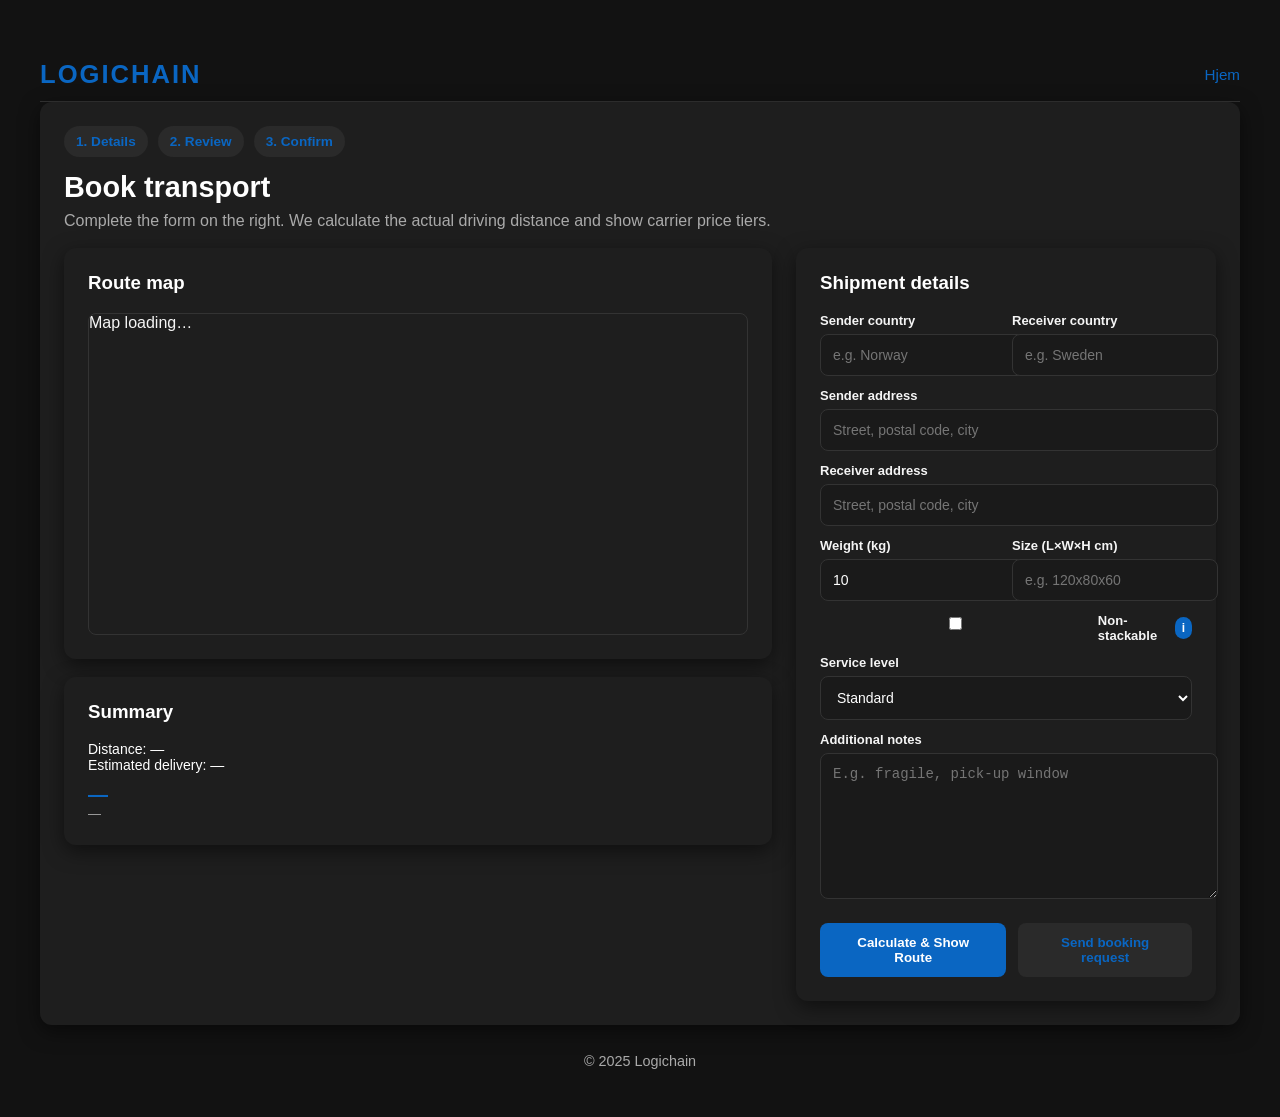
==== booking.html @ 04a6a674 "Update and rename kontakt.html to booking.html" ====
<!DOCTYPE html>
<html lang="no">
<head>
<meta charset="utf-8" />
<meta name="viewport" content="width=device-width,initial-scale=1" />
<title>Booking – Logichain</title>
<link rel="stylesheet" href="https://api.mapbox.com/mapbox-gl-js/v2.14.1/mapbox-gl.css" />
<style>
/* ---------- DARK THEME VARIABLES ---------- */
:root {
    --bg: #121212;
    --card: #1e1e1e;
    --primary: #0a66c2;
    --text: #f5f5f5;
    --muted: #aaa;
    --accent: #0a66c2;
    --shadow: rgba(0,0,0,0.5);
}

body {
    font-family: 'Inter', Arial, Helvetica, sans-serif;
    margin:0;
    background:var(--bg);
    color: var(--text);
    transition: background 0.3s, color 0.3s;
}
a { color: var(--primary); text-decoration:none; }
a:hover { text-decoration:underline; }

.container{max-width:1200px;margin:28px auto;padding:20px}
header{ display:flex; align-items:center; justify-content:space-between; padding:12px 0; border-bottom:1px solid #333; }
.logo{font-weight:700;letter-spacing:2px;color:var(--primary);font-size:1.6em}
nav a{margin-left:18px;font-weight:500;font-size:0.95em}
.grid{display:grid;grid-template-columns:1fr 420px;gap:24px;margin-top:18px}
.card{ background:var(--card); padding:24px; border-radius:12px; box-shadow:0 6px 20px var(--shadow); transition: transform 0.2s; }
.card:hover{transform: translateY(-2px);}
h1{margin:0 0 8px;font-weight:700;font-size:1.8em;color:#fff}
h3{margin-top:0;color:#fff}
p.lead{margin:0 0 18px;color:var(--muted)}
label{font-size:13px;font-weight:600;margin-bottom:6px;display:block}
input,select,textarea{ width:100%; padding:12px; border-radius:8px; border:1px solid #333; background:#1a1a1a; color:#fff; font-size:14px; margin-bottom:12px; transition:border 0.2s, background 0.2s; }
input:focus, select:focus, textarea:focus{border-color:var(--primary); outline:none;}
textarea{min-height:120px}
.two-col{display:grid;grid-template-columns:1fr 1fr;gap:12px}
.actions{display:flex;gap:12px}
button{ background:var(--primary); color:#fff; padding:12px 20px; border-radius:8px; border:none; cursor:pointer; font-weight:600; transition: background 0.2s, transform 0.2s; }
button:hover{background:#084c8d; transform: translateY(-1px);}
button.secondary{background:#2a2a2a;color:var(--primary);}
button.secondary:hover{background:#333;}
.map{ height:320px; border-radius:8px; overflow:hidden; border:1px solid #333; }
.summary{font-size:14px;color:#fff}
.price{font-size:20px;font-weight:700;margin-top:10px;color:var(--primary)}
.muted{color:var(--muted);font-size:13px}
.stepper{display:flex;gap:10px;margin-bottom:14px}
.step{ padding:8px 12px; border-radius:999px; background:#2a2a2a; color:var(--primary); font-weight:600; font-size:0.85em; }
footer{ text-align:center; margin-top:28px; color:var(--muted); font-size:0.9em; }
@media(max-width:980px){.grid{grid-template-columns:1fr;}.map{height:220px}}
</style>
</head>
<body>
<div class="container">
<header>
    <div class="logo">LOGICHAIN</div>
    <nav><a href="index.html">Hjem</a></nav>
</header>

<main>
<div class="card">
    <div class="stepper">
        <div class="step">1. Details</div>
        <div class="step">2. Review</div>
        <div class="step">3. Confirm</div>
    </div>

    <h1>Book transport</h1>
    <p class="lead">Complete the form on the right. We calculate the actual driving distance and show carrier price tiers.</p>

    <div class="grid">
        <!-- LEFT: Map + Summary -->
        <div>
            <div class="card" style="margin-bottom:18px">
                <h3>Route map</h3>
                <div id="map" class="map">Map loading…</div>
            </div>

            <div class="card">
                <h3>Summary</h3>
                <div class="summary">
                    <div>Distance: <span id="distanceText">—</span></div>
                    <div>Estimated delivery: <span id="etaText">—</span></div>
                    <div class="price" id="bestPrice">—</div>
                    <div class="muted" id="priceBreakdown">—</div>
                </div>
            </div>
        </div>

        <!-- RIGHT: Booking form -->
        <aside>
            <form id="bookingForm" class="card">
                <h3>Shipment details</h3>
                <div class="two-col">
                    <div>
                        <label for="sender_country">Sender country</label>
                        <input id="sender_country" name="sender_country" placeholder="e.g. Norway" required>
                    </div>
                    <div>
                        <label for="receiver_country">Receiver country</label>
                        <input id="receiver_country" name="receiver_country" placeholder="e.g. Sweden" required>
                    </div>
                </div>
                <label for="sender_address">Sender address</label>
                <input id="sender_address" name="sender_address" placeholder="Street, postal code, city" required>
                <label for="receiver_address">Receiver address</label>
                <input id="receiver_address" name="receiver_address" placeholder="Street, postal code, city" required>
                <div class="two-col">
                    <div>
                        <label for="weight">Weight (kg)</label>
                        <input id="weight" name="weight" type="number" step="0.01" value="10" required>
                    </div>
                    <div>
                        <label for="size">Size (L×W×H cm)</label>
                        <input id="size" name="size" placeholder="e.g. 120x80x60" required>
                    </div>
                </div>
                <label style="display:flex;align-items:center;gap:8px;margin-bottom:12px">
                    <input type="checkbox" id="non_stackable" name="non_stackable">
                    <span>Non-stackable</span>
                    <span style="margin-left:6px;background:#0a66c2;color:#fff;padding:4px 7px;border-radius:999px;font-size:12px;" title="Non-stackable betyr at godset ikke kan stables – ofte på grunn av form eller skjørhet">i</span>
                </label>
                <label for="service">Service level</label>
                <select id="service" name="service">
                    <option value="standard">Standard</option>
                    <option value="economy">Economy (cheaper)</option>
                    <option value="express">Express (faster)</option>
                </select>
                <label for="notes">Additional notes</label>
                <textarea id="notes" name="notes" placeholder="E.g. fragile, pick-up window"></textarea>
                <div style="display:flex;gap:12px;margin-top:8px">
                    <button id="estimateBtn" type="button">Calculate & Show Route</button>
                    <button id="sendBtn" type="submit" class="secondary">Send booking request</button>
                </div>
                <input type="hidden" name="distance_km" id="distance_km">
                <input type="hidden" name="estimated_price" id="estimated_price">
            </form>
        </aside>
    </div>
</div>
</main>

<footer>© 2025 Logichain</footer>
</div>

<script src="https://api.mapbox.com/mapbox-gl-js/v2.14.1/mapbox-gl.js"></script>
<script>
const MAPBOX_TOKEN = 'DIN_MAPBOX_ACCESS_TOKEN_HERE';
mapboxgl.accessToken = MAPBOX_TOKEN;

// Opprett kart med Norge som midtpunkt
const map = new mapboxgl.Map({
    container: 'map',
    style: 'mapbox://styles/mapbox/dark-v11',
    center: [10.7522, 59.9139], // Oslo, Norge
    zoom: 5
});

// Legg til en eksempelmarkør i Oslo
new mapboxgl.Marker()
    .setLngLat([10.7522, 59.9139])
    .setPopup(new mapboxgl.Popup({ offset: 25 }).setText("Oslo, Norge"))
    .addTo(map);

// Her kan du implementere routing, distance calc og prislogikk videre
</script>
</body>
</html>
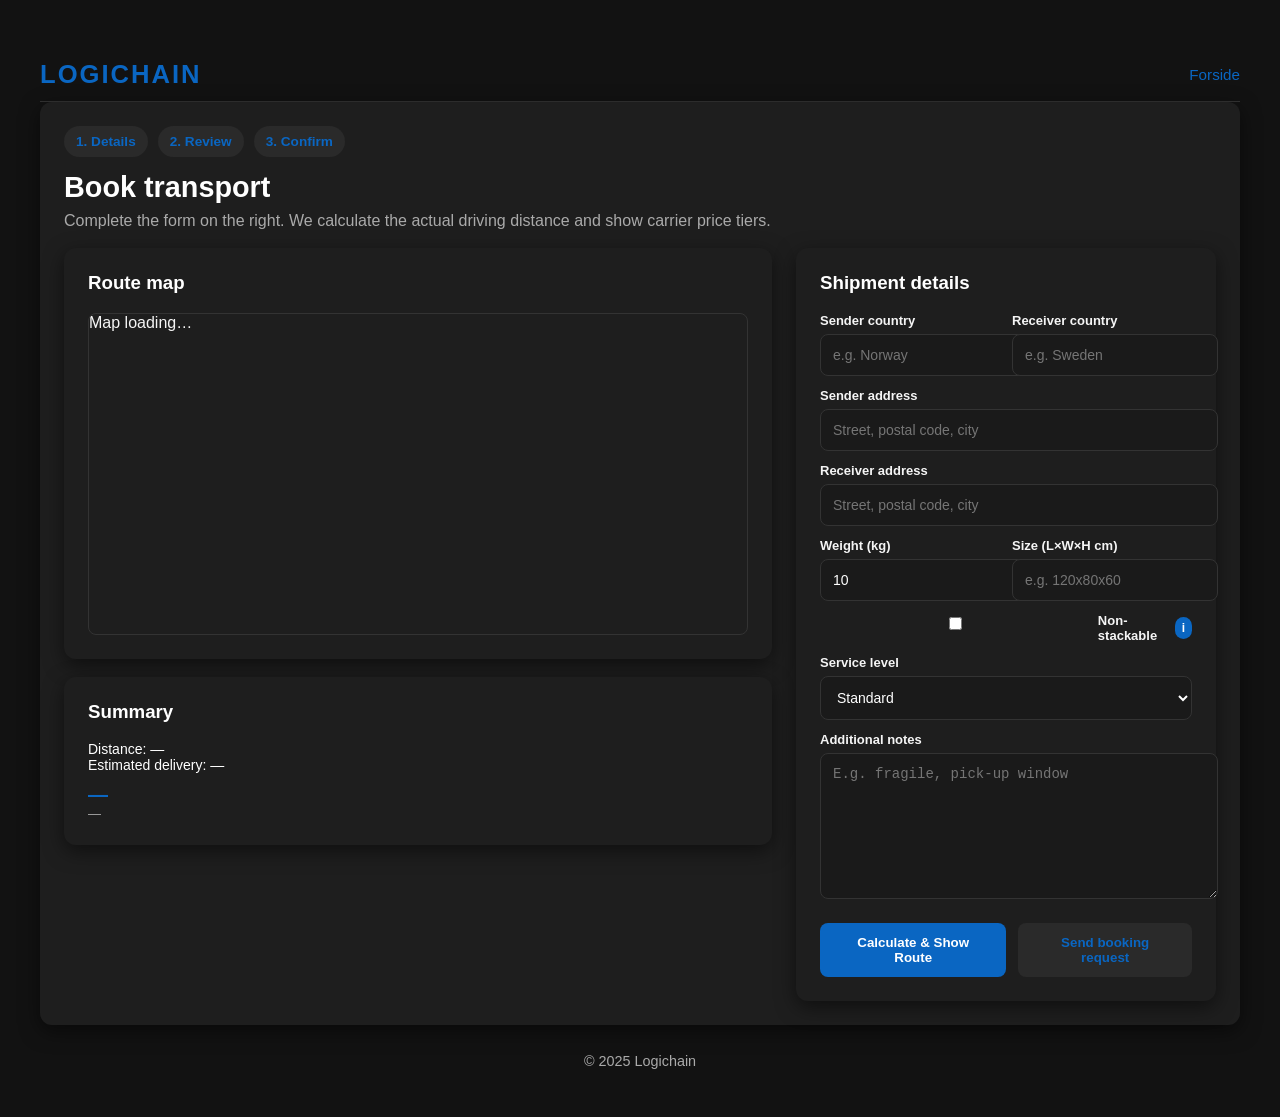
==== commit ae67d3bb: "Update booking.html" ====
--- a/booking.html
+++ b/booking.html
@@ -61,7 +61,7 @@
 <div class="container">
 <header>
     <div class="logo">LOGICHAIN</div>
-    <nav><a href="index.html">Hjem</a></nav>
+    <nav><a href="index.html">Forside</a></nav>
 </header>
 
 <main>
@@ -155,21 +155,230 @@
 const MAPBOX_TOKEN = 'DIN_MAPBOX_ACCESS_TOKEN_HERE';
 mapboxgl.accessToken = MAPBOX_TOKEN;
 
-// Opprett kart med Norge som midtpunkt
-const map = new mapboxgl.Map({
-    container: 'map',
-    style: 'mapbox://styles/mapbox/dark-v11',
-    center: [10.7522, 59.9139], // Oslo, Norge
-    zoom: 5
-});
-
-// Legg til en eksempelmarkør i Oslo
-new mapboxgl.Marker()
-    .setLngLat([10.7522, 59.9139])
-    .setPopup(new mapboxgl.Popup({ offset: 25 }).setText("Oslo, Norge"))
-    .addTo(map);
-
-// Her kan du implementere routing, distance calc og prislogikk videre
+<!DOCTYPE html>
+<html lang="no">
+<head>
+    <meta charset="UTF-8">
+    <meta name="viewport" content="width=device-width, initial-scale=1.0">
+    <title>Logichain – Routing og Prisberegning</title>
+
+    <link href="https://api.mapbox.com/mapbox-gl-js/v2.14.1/mapbox-gl.css" rel="stylesheet" />
+
+    <style>
+        body {
+            margin: 0;
+            padding: 0;
+            background: #111;
+            font-family: Arial, sans-serif;
+            color: #fff;
+        }
+
+        #map {
+            width: 100vw;
+            height: 100vh;
+        }
+
+        .sidebar {
+            position: absolute;
+            top: 0;
+            left: 0;
+            width: 320px;
+            height: 100vh;
+            background: rgba(0,0,0,0.75);
+            padding: 18px;
+            backdrop-filter: blur(8px);
+            z-index: 5;
+            overflow-y: auto;
+        }
+
+        .sidebar h2 {
+            margin-top: 0;
+            font-size: 20px;
+            margin-bottom: 14px;
+        }
+
+        .input-row {
+            margin-bottom: 16px;
+        }
+
+        select, button {
+            width: 100%;
+            padding: 10px;
+            border-radius: 4px;
+            border: none;
+            margin-top: 6px;
+        }
+
+        button {
+            background: #00c2ff;
+            color: #000;
+            font-weight: bold;
+            cursor: pointer;
+        }
+
+        .stats-box {
+            margin-top: 20px;
+            padding: 12px;
+            background: rgba(255,255,255,0.08);
+            border-radius: 6px;
+        }
+    </style>
+</head>
+
+<body>
+
+<div class="sidebar">
+    <h2>Logichain – Rute & Pris</h2>
+
+    <div class="input-row">
+        Fra:
+        <select id="from">
+            <option value="10.7522,59.9139">Oslo</option>
+            <option value="5.32,60.39">Bergen</option>
+            <option value="10.39,63.43">Trondheim</option>
+            <option value="18.96,69.65">Tromsø</option>
+        </select>
+    </div>
+
+    <div class="input-row">
+        Til:
+        <select id="to">
+            <option value="5.32,60.39">Bergen</option>
+            <option value="10.7522,59.9139">Oslo</option>
+            <option value="10.39,63.43">Trondheim</option>
+            <option value="18.96,69.65">Tromsø</option>
+        </select>
+    </div>
+
+    <div class="input-row">
+        Leverandør:
+        <select id="carrier">
+            <option value="DHL">DHL – 4.20 kr/km</option>
+            <option value="Bring">Bring – 3.30 kr/km</option>
+            <option value="DSV">DSV – 5.10 kr/km</option>
+            <option value="Posten">Posten – 3.80 kr/km</option>
+        </select>
+    </div>
+
+    <button onclick="calculateRoute()">Beregn rute og pris</button>
+
+    <div id="results" class="stats-box">
+        Ingen beregning enda.
+    </div>
+</div>
+
+
+
+<div id="map"></div>
+
+<script src="https://api.mapbox.com/mapbox-gl-js/v2.14.1/mapbox-gl.js"></script>
+<script>
+    mapboxgl.accessToken = 'YOUR_MAPBOX_ACCESS_TOKEN';
+
+    // ---------------------------------------
+    // INITIALISER KART
+    // ---------------------------------------
+    const map = new mapboxgl.Map({
+        container: 'map',
+        style: 'mapbox://styles/mapbox/dark-v11',
+        center: [10.7522, 59.9139],
+        zoom: 5
+    });
+
+    map.addControl(new mapboxgl.NavigationControl());
+
+    // Standard byer
+    const cities = {
+        "Oslo": [10.7522, 59.9139],
+        "Bergen": [5.32, 60.39],
+        "Trondheim": [10.39, 63.43],
+        "Tromsø": [18.96, 69.65]
+    };
+
+    // Legg markører
+    Object.entries(cities).forEach(([name, coords]) => {
+        new mapboxgl.Marker({ color: '#00e5ff' })
+            .setLngLat(coords)
+            .setPopup(new mapboxgl.Popup().setText(name))
+            .addTo(map);
+    });
+
+
+    // ---------------------------------------
+    // FUNKSJON: Beregn rute
+    // ---------------------------------------
+    async function calculateRoute() {
+        const fromValue = document.getElementById("from").value.split(",");
+        const toValue = document.getElementById("to").value.split(",");
+        const carrier = document.getElementById("carrier").value;
+
+        const from = [parseFloat(fromValue[0]), parseFloat(fromValue[1])];
+        const to = [parseFloat(toValue[0]), parseFloat(toValue[1])];
+
+        const url = `https://api.mapbox.com/directions/v5/mapbox/driving/${from[0]},${from[1]};${to[0]},${to[1]}?geometries=geojson&access_token=${mapboxgl.accessToken}`;
+
+        const response = await fetch(url);
+        const data = await response.json();
+
+        const route = data.routes[0];
+        const distanceKm = (route.distance / 1000).toFixed(1);
+
+        // Prislogikk per leverandør:
+        const costPerCarrier = {
+            "DHL": 4.2,
+            "Bring": 3.3,
+            "DSV": 5.1,
+            "Posten": 3.8
+        };
+
+        const price = (distanceKm * costPerCarrier[carrier]).toFixed(0);
+
+        // Oppdater tekst
+        document.getElementById("results").innerHTML = `
+            <strong>Distanse:</strong> ${distanceKm} km<br>
+            <strong>Leverandør:</strong> ${carrier}<br>
+            <strong>Pris:</strong> ${price} kr<br><br>
+            Rute tegnet i kartet.
+        `;
+
+        drawRoute(route.geometry);
+    }
+
+
+    // ---------------------------------------
+    // TEGN RUTE I KARTET
+    // ---------------------------------------
+    function drawRoute(geometry) {
+        // Fjern eksisterende lag
+        if (map.getSource("route")) {
+            map.removeLayer("route");
+            map.removeSource("route");
+        }
+
+        map.addSource('route', {
+            'type': 'geojson',
+            'data': {
+                'type': 'Feature',
+                'geometry': geometry
+            }
+        });
+
+        map.addLayer({
+            'id': 'route',
+            'type': 'line',
+            'source': 'route',
+            'layout': {
+                'line-join': 'round',
+                'line-cap': 'round'
+            },
+            'paint': {
+                'line-color': '#00e5ff',
+                'line-width': 4
+            }
+        });
+    }
+
 </script>
+
 </body>
 </html>
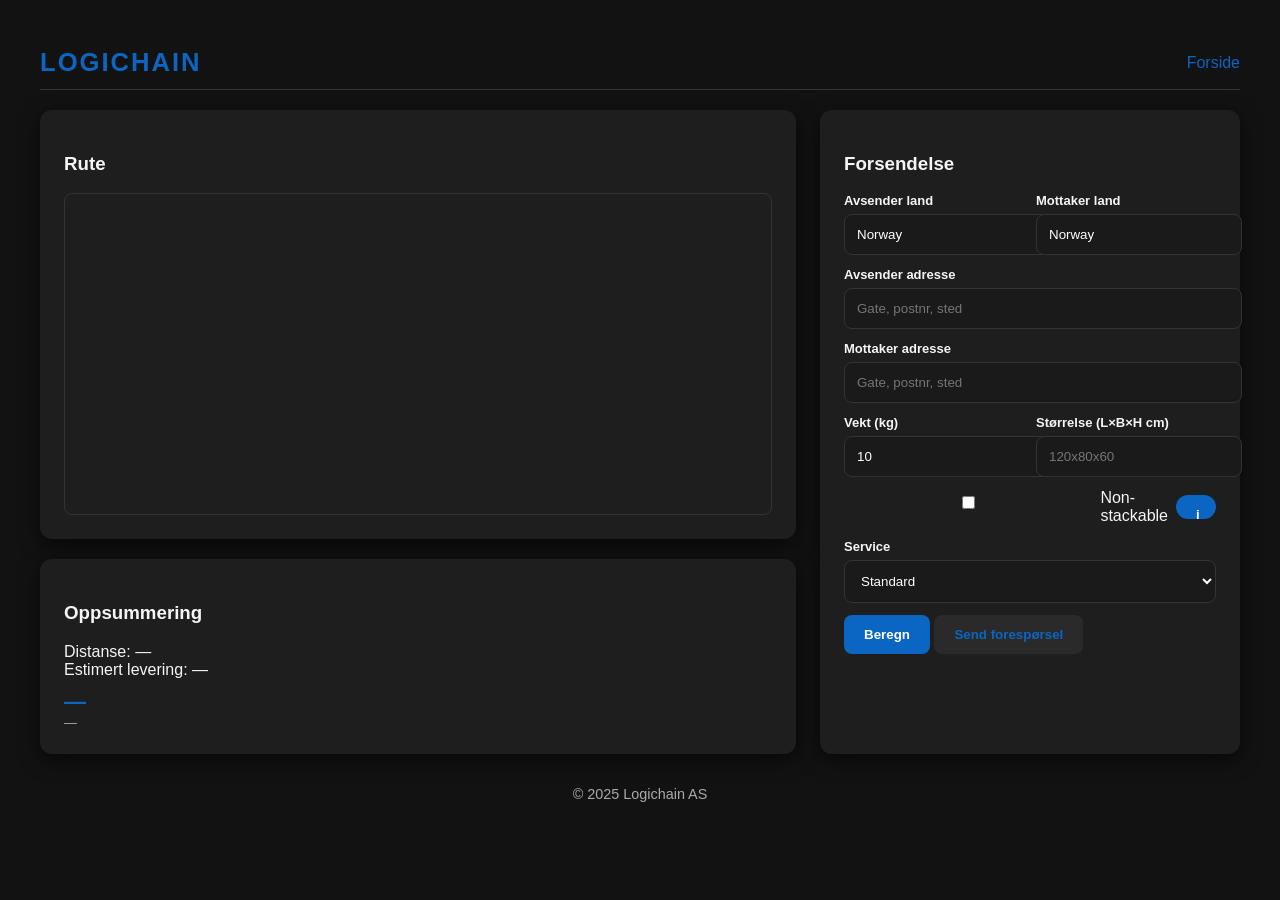
==== commit 581b6194: "Update booking.html" ====
--- a/booking.html
+++ b/booking.html
@@ -1,383 +1,274 @@
 <!DOCTYPE html>
 <html lang="no">
 <head>
-<meta charset="utf-8" />
-<meta name="viewport" content="width=device-width,initial-scale=1" />
+<meta charset="UTF-8">
+<meta name="viewport" content="width=device-width, initial-scale=1.0">
 <title>Booking – Logichain</title>
-<link rel="stylesheet" href="https://api.mapbox.com/mapbox-gl-js/v2.14.1/mapbox-gl.css" />
+
+<!-- FAVICON -->
+<link rel="icon" type="image/png" href="assets/favicon.png">
+
+<!-- MAPBOX -->
+<link href="https://api.mapbox.com/mapbox-gl-js/v2.14.1/mapbox-gl.css" rel="stylesheet" />
+
 <style>
-/* ---------- DARK THEME VARIABLES ---------- */
+/* ---------- THEME ---------- */
 :root {
-    --bg: #121212;
-    --card: #1e1e1e;
-    --primary: #0a66c2;
-    --text: #f5f5f5;
-    --muted: #aaa;
-    --accent: #0a66c2;
-    --shadow: rgba(0,0,0,0.5);
-}
-
-body {
-    font-family: 'Inter', Arial, Helvetica, sans-serif;
+    --bg:#121212;
+    --card:#1e1e1e;
+    --primary:#0a66c2;
+    --text:#f5f5f5;
+    --muted:#aaa;
+    --shadow:rgba(0,0,0,0.6);
+}
+
+body{
     margin:0;
+    font-family:Inter, Arial, sans-serif;
     background:var(--bg);
-    color: var(--text);
-    transition: background 0.3s, color 0.3s;
-}
-a { color: var(--primary); text-decoration:none; }
-a:hover { text-decoration:underline; }
-
+    color:var(--text);
+}
+
+a{color:var(--primary);text-decoration:none}
 .container{max-width:1200px;margin:28px auto;padding:20px}
-header{ display:flex; align-items:center; justify-content:space-between; padding:12px 0; border-bottom:1px solid #333; }
-.logo{font-weight:700;letter-spacing:2px;color:var(--primary);font-size:1.6em}
-nav a{margin-left:18px;font-weight:500;font-size:0.95em}
-.grid{display:grid;grid-template-columns:1fr 420px;gap:24px;margin-top:18px}
-.card{ background:var(--card); padding:24px; border-radius:12px; box-shadow:0 6px 20px var(--shadow); transition: transform 0.2s; }
-.card:hover{transform: translateY(-2px);}
-h1{margin:0 0 8px;font-weight:700;font-size:1.8em;color:#fff}
-h3{margin-top:0;color:#fff}
-p.lead{margin:0 0 18px;color:var(--muted)}
-label{font-size:13px;font-weight:600;margin-bottom:6px;display:block}
-input,select,textarea{ width:100%; padding:12px; border-radius:8px; border:1px solid #333; background:#1a1a1a; color:#fff; font-size:14px; margin-bottom:12px; transition:border 0.2s, background 0.2s; }
-input:focus, select:focus, textarea:focus{border-color:var(--primary); outline:none;}
-textarea{min-height:120px}
-.two-col{display:grid;grid-template-columns:1fr 1fr;gap:12px}
-.actions{display:flex;gap:12px}
-button{ background:var(--primary); color:#fff; padding:12px 20px; border-radius:8px; border:none; cursor:pointer; font-weight:600; transition: background 0.2s, transform 0.2s; }
-button:hover{background:#084c8d; transform: translateY(-1px);}
-button.secondary{background:#2a2a2a;color:var(--primary);}
-button.secondary:hover{background:#333;}
-.map{ height:320px; border-radius:8px; overflow:hidden; border:1px solid #333; }
-.summary{font-size:14px;color:#fff}
-.price{font-size:20px;font-weight:700;margin-top:10px;color:var(--primary)}
+
+/* ---------- HEADER ---------- */
+header{
+    display:flex;
+    justify-content:space-between;
+    align-items:center;
+    border-bottom:1px solid #333;
+    padding-bottom:12px;
+}
+.logo{
+    font-weight:700;
+    letter-spacing:2px;
+    font-size:1.6em;
+    color:var(--primary);
+}
+nav a{margin-left:18px;font-weight:500}
+
+/* ---------- LAYOUT ---------- */
+.grid{
+    display:grid;
+    grid-template-columns:1fr 420px;
+    gap:24px;
+    margin-top:20px;
+}
+@media(max-width:900px){
+    .grid{grid-template-columns:1fr}
+}
+
+.card{
+    background:var(--card);
+    padding:24px;
+    border-radius:12px;
+    box-shadow:0 6px 20px var(--shadow);
+}
+
+.map{
+    height:320px;
+    border-radius:8px;
+    border:1px solid #333;
+}
+
+/* ---------- FORM ---------- */
+label{font-size:13px;font-weight:600;display:block;margin-bottom:6px}
+input,select,textarea{
+    width:100%;
+    padding:12px;
+    border-radius:8px;
+    border:1px solid #333;
+    background:#1a1a1a;
+    color:#fff;
+    margin-bottom:12px;
+}
+.two-col{
+    display:grid;
+    grid-template-columns:1fr 1fr;
+    gap:12px;
+}
+button{
+    padding:12px 20px;
+    border-radius:8px;
+    border:none;
+    background:var(--primary);
+    color:#fff;
+    font-weight:600;
+    cursor:pointer;
+}
+button.secondary{
+    background:#2a2a2a;
+    color:var(--primary);
+}
+
+/* ---------- NON STACKABLE ---------- */
+.nonstack-row{
+    position:relative;
+    display:flex;
+    align-items:center;
+    gap:8px;
+    margin-bottom:14px;
+}
+.info-btn{
+    width:22px;
+    height:22px;
+    border-radius:999px;
+    border:none;
+    background:var(--primary);
+    color:#fff;
+    font-size:13px;
+    font-weight:700;
+    cursor:pointer;
+}
+.info-box{
+    display:none;
+    position:absolute;
+    top:32px;
+    left:0;
+    background:#222;
+    padding:12px;
+    border-radius:8px;
+    font-size:13px;
+    width:260px;
+    box-shadow:0 6px 20px rgba(0,0,0,0.7);
+    z-index:10;
+}
+
+/* ---------- SUMMARY ---------- */
+.price{
+    font-size:22px;
+    font-weight:700;
+    color:var(--primary);
+    margin-top:10px;
+}
 .muted{color:var(--muted);font-size:13px}
-.stepper{display:flex;gap:10px;margin-bottom:14px}
-.step{ padding:8px 12px; border-radius:999px; background:#2a2a2a; color:var(--primary); font-weight:600; font-size:0.85em; }
-footer{ text-align:center; margin-top:28px; color:var(--muted); font-size:0.9em; }
-@media(max-width:980px){.grid{grid-template-columns:1fr;}.map{height:220px}}
+
+footer{
+    text-align:center;
+    margin-top:32px;
+    color:var(--muted);
+    font-size:0.9em;
+}
 </style>
 </head>
+
 <body>
 <div class="container">
+
 <header>
     <div class="logo">LOGICHAIN</div>
     <nav><a href="index.html">Forside</a></nav>
 </header>
 
-<main>
-<div class="card">
-    <div class="stepper">
-        <div class="step">1. Details</div>
-        <div class="step">2. Review</div>
-        <div class="step">3. Confirm</div>
-    </div>
-
-    <h1>Book transport</h1>
-    <p class="lead">Complete the form on the right. We calculate the actual driving distance and show carrier price tiers.</p>
-
-    <div class="grid">
-        <!-- LEFT: Map + Summary -->
-        <div>
-            <div class="card" style="margin-bottom:18px">
-                <h3>Route map</h3>
-                <div id="map" class="map">Map loading…</div>
-            </div>
-
-            <div class="card">
-                <h3>Summary</h3>
-                <div class="summary">
-                    <div>Distance: <span id="distanceText">—</span></div>
-                    <div>Estimated delivery: <span id="etaText">—</span></div>
-                    <div class="price" id="bestPrice">—</div>
-                    <div class="muted" id="priceBreakdown">—</div>
-                </div>
-            </div>
-        </div>
-
-        <!-- RIGHT: Booking form -->
-        <aside>
-            <form id="bookingForm" class="card">
-                <h3>Shipment details</h3>
-                <div class="two-col">
-                    <div>
-                        <label for="sender_country">Sender country</label>
-                        <input id="sender_country" name="sender_country" placeholder="e.g. Norway" required>
-                    </div>
-                    <div>
-                        <label for="receiver_country">Receiver country</label>
-                        <input id="receiver_country" name="receiver_country" placeholder="e.g. Sweden" required>
-                    </div>
-                </div>
-                <label for="sender_address">Sender address</label>
-                <input id="sender_address" name="sender_address" placeholder="Street, postal code, city" required>
-                <label for="receiver_address">Receiver address</label>
-                <input id="receiver_address" name="receiver_address" placeholder="Street, postal code, city" required>
-                <div class="two-col">
-                    <div>
-                        <label for="weight">Weight (kg)</label>
-                        <input id="weight" name="weight" type="number" step="0.01" value="10" required>
-                    </div>
-                    <div>
-                        <label for="size">Size (L×W×H cm)</label>
-                        <input id="size" name="size" placeholder="e.g. 120x80x60" required>
-                    </div>
-                </div>
-                <label style="display:flex;align-items:center;gap:8px;margin-bottom:12px">
-                    <input type="checkbox" id="non_stackable" name="non_stackable">
-                    <span>Non-stackable</span>
-                    <span style="margin-left:6px;background:#0a66c2;color:#fff;padding:4px 7px;border-radius:999px;font-size:12px;" title="Non-stackable betyr at godset ikke kan stables – ofte på grunn av form eller skjørhet">i</span>
-                </label>
-                <label for="service">Service level</label>
-                <select id="service" name="service">
-                    <option value="standard">Standard</option>
-                    <option value="economy">Economy (cheaper)</option>
-                    <option value="express">Express (faster)</option>
-                </select>
-                <label for="notes">Additional notes</label>
-                <textarea id="notes" name="notes" placeholder="E.g. fragile, pick-up window"></textarea>
-                <div style="display:flex;gap:12px;margin-top:8px">
-                    <button id="estimateBtn" type="button">Calculate & Show Route</button>
-                    <button id="sendBtn" type="submit" class="secondary">Send booking request</button>
-                </div>
-                <input type="hidden" name="distance_km" id="distance_km">
-                <input type="hidden" name="estimated_price" id="estimated_price">
-            </form>
-        </aside>
+<main class="grid">
+
+<!-- LEFT -->
+<div>
+    <div class="card" style="margin-bottom:20px">
+        <h3>Rute</h3>
+        <div id="map" class="map"></div>
+    </div>
+
+    <div class="card">
+        <h3>Oppsummering</h3>
+        <div>Distanse: <span id="distanceText">—</span></div>
+        <div>Estimert levering: <span id="etaText">—</span></div>
+        <div class="price" id="priceText">—</div>
+        <div class="muted" id="priceNote">—</div>
     </div>
 </div>
+
+<!-- RIGHT -->
+<form class="card">
+    <h3>Forsendelse</h3>
+
+    <div class="two-col">
+        <div>
+            <label>Avsender land</label>
+            <input value="Norway">
+        </div>
+        <div>
+            <label>Mottaker land</label>
+            <input value="Norway">
+        </div>
+    </div>
+
+    <label>Avsender adresse</label>
+    <input placeholder="Gate, postnr, sted">
+
+    <label>Mottaker adresse</label>
+    <input placeholder="Gate, postnr, sted">
+
+    <div class="two-col">
+        <div>
+            <label>Vekt (kg)</label>
+            <input type="number" value="10">
+        </div>
+        <div>
+            <label>Størrelse (L×B×H cm)</label>
+            <input placeholder="120x80x60">
+        </div>
+    </div>
+
+    <div class="nonstack-row">
+        <input type="checkbox" id="nonStack">
+        <span>Non-stackable</span>
+        <button type="button" class="info-btn" onclick="toggleInfo()">i</button>
+        <div id="infoBox" class="info-box">
+            Non-stackable betyr at godset ikke kan stables med annet gods.
+            Dette kan gi pristillegg.
+        </div>
+    </div>
+
+    <label>Service</label>
+    <select>
+        <option>Standard</option>
+        <option>Economy</option>
+        <option>Express</option>
+    </select>
+
+    <button type="button" onclick="calculate()">Beregn</button>
+    <button type="submit" class="secondary">Send forespørsel</button>
+</form>
+
 </main>
 
-<footer>© 2025 Logichain</footer>
+<footer>© 2025 Logichain AS</footer>
+
 </div>
 
 <script src="https://api.mapbox.com/mapbox-gl-js/v2.14.1/mapbox-gl.js"></script>
 <script>
-const MAPBOX_TOKEN = 'DIN_MAPBOX_ACCESS_TOKEN_HERE';
-mapboxgl.accessToken = MAPBOX_TOKEN;
-
-<!DOCTYPE html>
-<html lang="no">
-<head>
-    <meta charset="UTF-8">
-    <meta name="viewport" content="width=device-width, initial-scale=1.0">
-    <title>Logichain – Routing og Prisberegning</title>
-
-    <link href="https://api.mapbox.com/mapbox-gl-js/v2.14.1/mapbox-gl.css" rel="stylesheet" />
-
-    <style>
-        body {
-            margin: 0;
-            padding: 0;
-            background: #111;
-            font-family: Arial, sans-serif;
-            color: #fff;
-        }
-
-        #map {
-            width: 100vw;
-            height: 100vh;
-        }
-
-        .sidebar {
-            position: absolute;
-            top: 0;
-            left: 0;
-            width: 320px;
-            height: 100vh;
-            background: rgba(0,0,0,0.75);
-            padding: 18px;
-            backdrop-filter: blur(8px);
-            z-index: 5;
-            overflow-y: auto;
-        }
-
-        .sidebar h2 {
-            margin-top: 0;
-            font-size: 20px;
-            margin-bottom: 14px;
-        }
-
-        .input-row {
-            margin-bottom: 16px;
-        }
-
-        select, button {
-            width: 100%;
-            padding: 10px;
-            border-radius: 4px;
-            border: none;
-            margin-top: 6px;
-        }
-
-        button {
-            background: #00c2ff;
-            color: #000;
-            font-weight: bold;
-            cursor: pointer;
-        }
-
-        .stats-box {
-            margin-top: 20px;
-            padding: 12px;
-            background: rgba(255,255,255,0.08);
-            border-radius: 6px;
-        }
-    </style>
-</head>
-
-<body>
-
-<div class="sidebar">
-    <h2>Logichain – Rute & Pris</h2>
-
-    <div class="input-row">
-        Fra:
-        <select id="from">
-            <option value="10.7522,59.9139">Oslo</option>
-            <option value="5.32,60.39">Bergen</option>
-            <option value="10.39,63.43">Trondheim</option>
-            <option value="18.96,69.65">Tromsø</option>
-        </select>
-    </div>
-
-    <div class="input-row">
-        Til:
-        <select id="to">
-            <option value="5.32,60.39">Bergen</option>
-            <option value="10.7522,59.9139">Oslo</option>
-            <option value="10.39,63.43">Trondheim</option>
-            <option value="18.96,69.65">Tromsø</option>
-        </select>
-    </div>
-
-    <div class="input-row">
-        Leverandør:
-        <select id="carrier">
-            <option value="DHL">DHL – 4.20 kr/km</option>
-            <option value="Bring">Bring – 3.30 kr/km</option>
-            <option value="DSV">DSV – 5.10 kr/km</option>
-            <option value="Posten">Posten – 3.80 kr/km</option>
-        </select>
-    </div>
-
-    <button onclick="calculateRoute()">Beregn rute og pris</button>
-
-    <div id="results" class="stats-box">
-        Ingen beregning enda.
-    </div>
-</div>
-
-
-
-<div id="map"></div>
-
-<script src="https://api.mapbox.com/mapbox-gl-js/v2.14.1/mapbox-gl.js"></script>
-<script>
-    mapboxgl.accessToken = 'YOUR_MAPBOX_ACCESS_TOKEN';
-
-    // ---------------------------------------
-    // INITIALISER KART
-    // ---------------------------------------
-    const map = new mapboxgl.Map({
-        container: 'map',
-        style: 'mapbox://styles/mapbox/dark-v11',
-        center: [10.7522, 59.9139],
-        zoom: 5
-    });
-
-    map.addControl(new mapboxgl.NavigationControl());
-
-    // Standard byer
-    const cities = {
-        "Oslo": [10.7522, 59.9139],
-        "Bergen": [5.32, 60.39],
-        "Trondheim": [10.39, 63.43],
-        "Tromsø": [18.96, 69.65]
-    };
-
-    // Legg markører
-    Object.entries(cities).forEach(([name, coords]) => {
-        new mapboxgl.Marker({ color: '#00e5ff' })
-            .setLngLat(coords)
-            .setPopup(new mapboxgl.Popup().setText(name))
-            .addTo(map);
-    });
-
-
-    // ---------------------------------------
-    // FUNKSJON: Beregn rute
-    // ---------------------------------------
-    async function calculateRoute() {
-        const fromValue = document.getElementById("from").value.split(",");
-        const toValue = document.getElementById("to").value.split(",");
-        const carrier = document.getElementById("carrier").value;
-
-        const from = [parseFloat(fromValue[0]), parseFloat(fromValue[1])];
-        const to = [parseFloat(toValue[0]), parseFloat(toValue[1])];
-
-        const url = `https://api.mapbox.com/directions/v5/mapbox/driving/${from[0]},${from[1]};${to[0]},${to[1]}?geometries=geojson&access_token=${mapboxgl.accessToken}`;
-
-        const response = await fetch(url);
-        const data = await response.json();
-
-        const route = data.routes[0];
-        const distanceKm = (route.distance / 1000).toFixed(1);
-
-        // Prislogikk per leverandør:
-        const costPerCarrier = {
-            "DHL": 4.2,
-            "Bring": 3.3,
-            "DSV": 5.1,
-            "Posten": 3.8
-        };
-
-        const price = (distanceKm * costPerCarrier[carrier]).toFixed(0);
-
-        // Oppdater tekst
-        document.getElementById("results").innerHTML = `
-            <strong>Distanse:</strong> ${distanceKm} km<br>
-            <strong>Leverandør:</strong> ${carrier}<br>
-            <strong>Pris:</strong> ${price} kr<br><br>
-            Rute tegnet i kartet.
-        `;
-
-        drawRoute(route.geometry);
+mapboxgl.accessToken = 'DIN_MAPBOX_TOKEN';
+
+const map = new mapboxgl.Map({
+    container:'map',
+    style:'mapbox://styles/mapbox/dark-v11',
+    center:[10.7522,59.9139],
+    zoom:5
+});
+
+function toggleInfo(){
+    const box=document.getElementById('infoBox');
+    box.style.display = box.style.display==='block'?'none':'block';
+}
+
+function calculate(){
+    const distance = 420; // demo
+    let price = distance * 3.8;
+
+    if(document.getElementById('nonStack').checked){
+        price *= 1.15;
+        document.getElementById('priceNote').innerText='Inkl. non-stackable tillegg';
+    } else {
+        document.getElementById('priceNote').innerText='';
     }
 
-
-    // ---------------------------------------
-    // TEGN RUTE I KARTET
-    // ---------------------------------------
-    function drawRoute(geometry) {
-        // Fjern eksisterende lag
-        if (map.getSource("route")) {
-            map.removeLayer("route");
-            map.removeSource("route");
-        }
-
-        map.addSource('route', {
-            'type': 'geojson',
-            'data': {
-                'type': 'Feature',
-                'geometry': geometry
-            }
-        });
-
-        map.addLayer({
-            'id': 'route',
-            'type': 'line',
-            'source': 'route',
-            'layout': {
-                'line-join': 'round',
-                'line-cap': 'round'
-            },
-            'paint': {
-                'line-color': '#00e5ff',
-                'line-width': 4
-            }
-        });
-    }
-
+    document.getElementById('distanceText').innerText = distance+' km';
+    document.getElementById('etaText').innerText = '2 dager';
+    document.getElementById('priceText').innerText = Math.round(price)+' kr';
+}
 </script>
 
 </body>
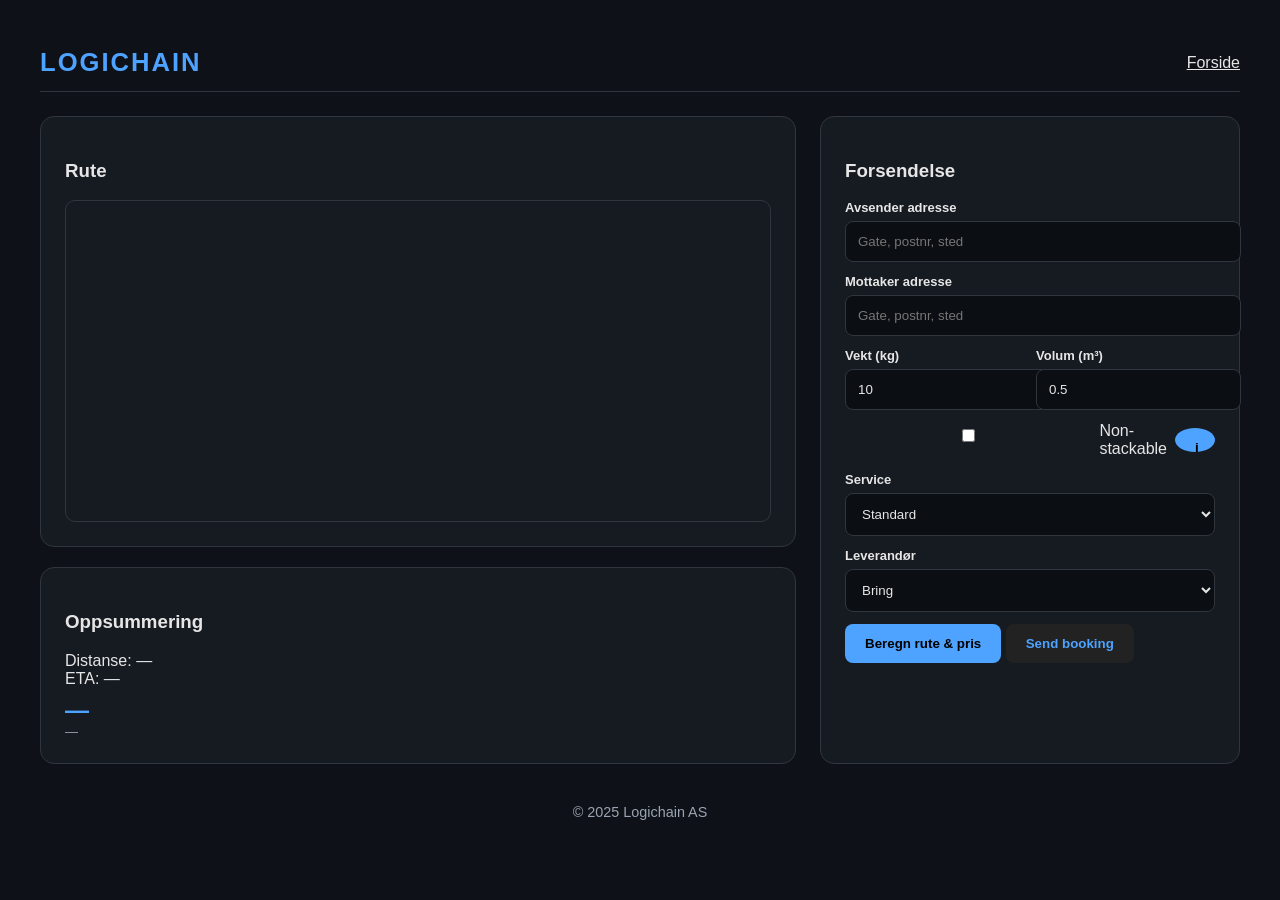
==== commit 2e677108: "Update booking.html" ====
--- a/booking.html
+++ b/booking.html
@@ -5,151 +5,71 @@
 <meta name="viewport" content="width=device-width, initial-scale=1.0">
 <title>Booking – Logichain</title>
 
-<!-- FAVICON -->
 <link rel="icon" type="image/png" href="assets/favicon.png">
-
-<!-- MAPBOX -->
-<link href="https://api.mapbox.com/mapbox-gl-js/v2.14.1/mapbox-gl.css" rel="stylesheet" />
+<link href="https://api.mapbox.com/mapbox-gl-js/v2.14.1/mapbox-gl.css" rel="stylesheet">
 
 <style>
-/* ---------- THEME ---------- */
-:root {
-    --bg:#121212;
-    --card:#1e1e1e;
-    --primary:#0a66c2;
-    --text:#f5f5f5;
-    --muted:#aaa;
-    --shadow:rgba(0,0,0,0.6);
-}
-
+:root{
+  --bg:#0e1117;
+  --card:#161b22;
+  --accent:#4da3ff;
+  --text:#e6e6e6;
+  --muted:#9aa4b2;
+  --border:#30363d;
+}
 body{
-    margin:0;
-    font-family:Inter, Arial, sans-serif;
-    background:var(--bg);
-    color:var(--text);
-}
-
-a{color:var(--primary);text-decoration:none}
+  margin:0;
+  font-family:Inter,Arial,sans-serif;
+  background:var(--bg);
+  color:var(--text);
+}
 .container{max-width:1200px;margin:28px auto;padding:20px}
-
-/* ---------- HEADER ---------- */
 header{
-    display:flex;
-    justify-content:space-between;
-    align-items:center;
-    border-bottom:1px solid #333;
-    padding-bottom:12px;
-}
-.logo{
-    font-weight:700;
-    letter-spacing:2px;
-    font-size:1.6em;
-    color:var(--primary);
-}
-nav a{margin-left:18px;font-weight:500}
-
-/* ---------- LAYOUT ---------- */
+  display:flex;justify-content:space-between;align-items:center;
+  border-bottom:1px solid var(--border);padding-bottom:14px;
+}
+.logo{font-size:1.6em;font-weight:700;letter-spacing:2px;color:var(--accent)}
+nav a{margin-left:18px;color:var(--text)}
 .grid{
-    display:grid;
-    grid-template-columns:1fr 420px;
-    gap:24px;
-    margin-top:20px;
-}
-@media(max-width:900px){
-    .grid{grid-template-columns:1fr}
-}
-
+  display:grid;grid-template-columns:1fr 420px;gap:24px;margin-top:24px;
+}
+@media(max-width:900px){.grid{grid-template-columns:1fr}}
 .card{
-    background:var(--card);
-    padding:24px;
-    border-radius:12px;
-    box-shadow:0 6px 20px var(--shadow);
-}
-
-.map{
-    height:320px;
-    border-radius:8px;
-    border:1px solid #333;
-}
-
-/* ---------- FORM ---------- */
+  background:var(--card);
+  border:1px solid var(--border);
+  border-radius:14px;
+  padding:24px;
+}
+.map{height:320px;border-radius:10px;border:1px solid var(--border)}
 label{font-size:13px;font-weight:600;display:block;margin-bottom:6px}
 input,select,textarea{
-    width:100%;
-    padding:12px;
-    border-radius:8px;
-    border:1px solid #333;
-    background:#1a1a1a;
-    color:#fff;
-    margin-bottom:12px;
-}
-.two-col{
-    display:grid;
-    grid-template-columns:1fr 1fr;
-    gap:12px;
-}
+  width:100%;padding:12px;border-radius:8px;
+  border:1px solid var(--border);
+  background:#0b0f14;color:var(--text);margin-bottom:12px;
+}
+.two-col{display:grid;grid-template-columns:1fr 1fr;gap:12px}
 button{
-    padding:12px 20px;
-    border-radius:8px;
-    border:none;
-    background:var(--primary);
-    color:#fff;
-    font-weight:600;
-    cursor:pointer;
-}
-button.secondary{
-    background:#2a2a2a;
-    color:var(--primary);
-}
-
-/* ---------- NON STACKABLE ---------- */
-.nonstack-row{
-    position:relative;
-    display:flex;
-    align-items:center;
-    gap:8px;
-    margin-bottom:14px;
+  padding:12px 20px;border:none;border-radius:8px;
+  background:var(--accent);color:#000;font-weight:700;cursor:pointer;
+}
+button.secondary{background:#222;color:var(--accent)}
+.price{font-size:24px;font-weight:700;color:var(--accent);margin-top:8px}
+.muted{color:var(--muted);font-size:13px}
+
+.nonstack{
+  display:flex;align-items:center;gap:8px;margin-bottom:14px;position:relative;
 }
 .info-btn{
-    width:22px;
-    height:22px;
-    border-radius:999px;
-    border:none;
-    background:var(--primary);
-    color:#fff;
-    font-size:13px;
-    font-weight:700;
-    cursor:pointer;
+  width:20px;height:20px;border-radius:50%;
+  background:var(--accent);border:none;font-weight:700;cursor:pointer;
 }
 .info-box{
-    display:none;
-    position:absolute;
-    top:32px;
-    left:0;
-    background:#222;
-    padding:12px;
-    border-radius:8px;
-    font-size:13px;
-    width:260px;
-    box-shadow:0 6px 20px rgba(0,0,0,0.7);
-    z-index:10;
-}
-
-/* ---------- SUMMARY ---------- */
-.price{
-    font-size:22px;
-    font-weight:700;
-    color:var(--primary);
-    margin-top:10px;
-}
-.muted{color:var(--muted);font-size:13px}
-
-footer{
-    text-align:center;
-    margin-top:32px;
-    color:var(--muted);
-    font-size:0.9em;
-}
+  display:none;position:absolute;top:28px;left:0;
+  background:#0b0f14;border:1px solid var(--border);
+  padding:12px;border-radius:8px;width:260px;font-size:13px;
+  z-index:5;
+}
+footer{text-align:center;margin-top:40px;color:var(--muted);font-size:0.9em}
 </style>
 </head>
 
@@ -157,119 +77,144 @@
 <div class="container">
 
 <header>
-    <div class="logo">LOGICHAIN</div>
-    <nav><a href="index.html">Forside</a></nav>
+  <div class="logo">LOGICHAIN</div>
+  <nav><a href="index.html">Forside</a></nav>
 </header>
 
 <main class="grid">
 
-<!-- LEFT -->
+<!-- VENSTRE -->
 <div>
-    <div class="card" style="margin-bottom:20px">
-        <h3>Rute</h3>
-        <div id="map" class="map"></div>
+  <div class="card" style="margin-bottom:20px">
+    <h3>Rute</h3>
+    <div id="map" class="map"></div>
+  </div>
+
+  <div class="card">
+    <h3>Oppsummering</h3>
+    <div>Distanse: <span id="distanceText">—</span></div>
+    <div>ETA: <span id="etaText">—</span></div>
+    <div class="price" id="priceText">—</div>
+    <div class="muted" id="priceNote">—</div>
+  </div>
+</div>
+
+<!-- HØYRE -->
+<form class="card" onsubmit="event.preventDefault();submitBooking();">
+  <h3>Forsendelse</h3>
+
+  <label>Avsender adresse</label>
+  <input id="from" placeholder="Gate, postnr, sted">
+
+  <label>Mottaker adresse</label>
+  <input id="to" placeholder="Gate, postnr, sted">
+
+  <div class="two-col">
+    <div>
+      <label>Vekt (kg)</label>
+      <input id="weight" type="number" value="10">
     </div>
-
-    <div class="card">
-        <h3>Oppsummering</h3>
-        <div>Distanse: <span id="distanceText">—</span></div>
-        <div>Estimert levering: <span id="etaText">—</span></div>
-        <div class="price" id="priceText">—</div>
-        <div class="muted" id="priceNote">—</div>
+    <div>
+      <label>Volum (m³)</label>
+      <input id="volume" type="number" step="0.01" value="0.5">
     </div>
-</div>
-
-<!-- RIGHT -->
-<form class="card">
-    <h3>Forsendelse</h3>
-
-    <div class="two-col">
-        <div>
-            <label>Avsender land</label>
-            <input value="Norway">
-        </div>
-        <div>
-            <label>Mottaker land</label>
-            <input value="Norway">
-        </div>
+  </div>
+
+  <div class="nonstack">
+    <input type="checkbox" id="nonstack">
+    <span>Non-stackable</span>
+    <button type="button" class="info-btn" onclick="toggleInfo()">i</button>
+    <div id="infoBox" class="info-box">
+      Godset kan ikke stables med annet gods og krever ekstra plass.
     </div>
-
-    <label>Avsender adresse</label>
-    <input placeholder="Gate, postnr, sted">
-
-    <label>Mottaker adresse</label>
-    <input placeholder="Gate, postnr, sted">
-
-    <div class="two-col">
-        <div>
-            <label>Vekt (kg)</label>
-            <input type="number" value="10">
-        </div>
-        <div>
-            <label>Størrelse (L×B×H cm)</label>
-            <input placeholder="120x80x60">
-        </div>
-    </div>
-
-    <div class="nonstack-row">
-        <input type="checkbox" id="nonStack">
-        <span>Non-stackable</span>
-        <button type="button" class="info-btn" onclick="toggleInfo()">i</button>
-        <div id="infoBox" class="info-box">
-            Non-stackable betyr at godset ikke kan stables med annet gods.
-            Dette kan gi pristillegg.
-        </div>
-    </div>
-
-    <label>Service</label>
-    <select>
-        <option>Standard</option>
-        <option>Economy</option>
-        <option>Express</option>
-    </select>
-
-    <button type="button" onclick="calculate()">Beregn</button>
-    <button type="submit" class="secondary">Send forespørsel</button>
+  </div>
+
+  <label>Service</label>
+  <select id="service">
+    <option value="economy">Economy</option>
+    <option value="standard" selected>Standard</option>
+    <option value="express">Express</option>
+  </select>
+
+  <label>Leverandør</label>
+  <select id="carrier">
+    <option value="bring">Bring</option>
+    <option value="posten">Posten</option>
+    <option value="dhl">DHL</option>
+    <option value="dsv">DSV</option>
+  </select>
+
+  <button type="button" onclick="calculate()">Beregn rute & pris</button>
+  <button type="submit" class="secondary">Send booking</button>
 </form>
 
 </main>
 
 <footer>© 2025 Logichain AS</footer>
-
 </div>
 
 <script src="https://api.mapbox.com/mapbox-gl-js/v2.14.1/mapbox-gl.js"></script>
 <script>
-mapboxgl.accessToken = 'DIN_MAPBOX_TOKEN';
+mapboxgl.accessToken = 'DIN_MAPBOX_TOKEN_HER';
 
 const map = new mapboxgl.Map({
-    container:'map',
-    style:'mapbox://styles/mapbox/dark-v11',
-    center:[10.7522,59.9139],
-    zoom:5
+  container:'map',
+  style:'mapbox://styles/mapbox/dark-v11',
+  center:[10.7522,59.9139],
+  zoom:5
 });
 
 function toggleInfo(){
-    const box=document.getElementById('infoBox');
-    box.style.display = box.style.display==='block'?'none':'block';
-}
-
-function calculate(){
-    const distance = 420; // demo
-    let price = distance * 3.8;
-
-    if(document.getElementById('nonStack').checked){
-        price *= 1.15;
-        document.getElementById('priceNote').innerText='Inkl. non-stackable tillegg';
-    } else {
-        document.getElementById('priceNote').innerText='';
-    }
-
-    document.getElementById('distanceText').innerText = distance+' km';
-    document.getElementById('etaText').innerText = '2 dager';
-    document.getElementById('priceText').innerText = Math.round(price)+' kr';
+  const b=document.getElementById('infoBox');
+  b.style.display=b.style.display==='block'?'none':'block';
+}
+
+async function geocode(addr){
+  const url=`https://api.mapbox.com/geocoding/v5/mapbox.places/${encodeURIComponent(addr)}.json?country=no&access_token=${mapboxgl.accessToken}`;
+  const res=await fetch(url);
+  const data=await res.json();
+  return data.features[0].center;
+}
+
+async function calculate(){
+  const from=await geocode(document.getElementById('from').value);
+  const to=await geocode(document.getElementById('to').value);
+
+  const routeUrl=`https://api.mapbox.com/directions/v5/mapbox/driving/${from[0]},${from[1]};${to[0]},${to[1]}?geometries=geojson&access_token=${mapboxgl.accessToken}`;
+  const res=await fetch(routeUrl);
+  const data=await res.json();
+  const route=data.routes[0];
+
+  const km=route.distance/1000;
+  document.getElementById('distanceText').innerText=km.toFixed(1)+' km';
+
+  const service=document.getElementById('service').value;
+  const eta=Math.round(km/(service==='express'?80:60));
+  document.getElementById('etaText').innerText=eta+' timer';
+
+  let price=km*3.8;
+  price+=document.getElementById('weight').value*1.2;
+  price+=document.getElementById('volume').value*400;
+  if(document.getElementById('nonstack').checked) price*=1.15;
+  if(service==='express') price*=1.25;
+  if(service==='economy') price*=0.9;
+
+  document.getElementById('priceText').innerText=Math.round(price)+' kr';
+  document.getElementById('priceNote').innerText='Estimert pris eks. mva';
+
+  if(map.getSource('route')){
+    map.removeLayer('route');map.removeSource('route');
+  }
+  map.addSource('route',{type:'geojson',data:{type:'Feature',geometry:route.geometry}});
+  map.addLayer({
+    id:'route',type:'line',source:'route',
+    paint:{'line-color':'#4da3ff','line-width':4}
+  });
+}
+
+function submitBooking(){
+  alert('Booking sendt (frontend-demo). Klar for backend.');
 }
 </script>
-
 </body>
 </html>
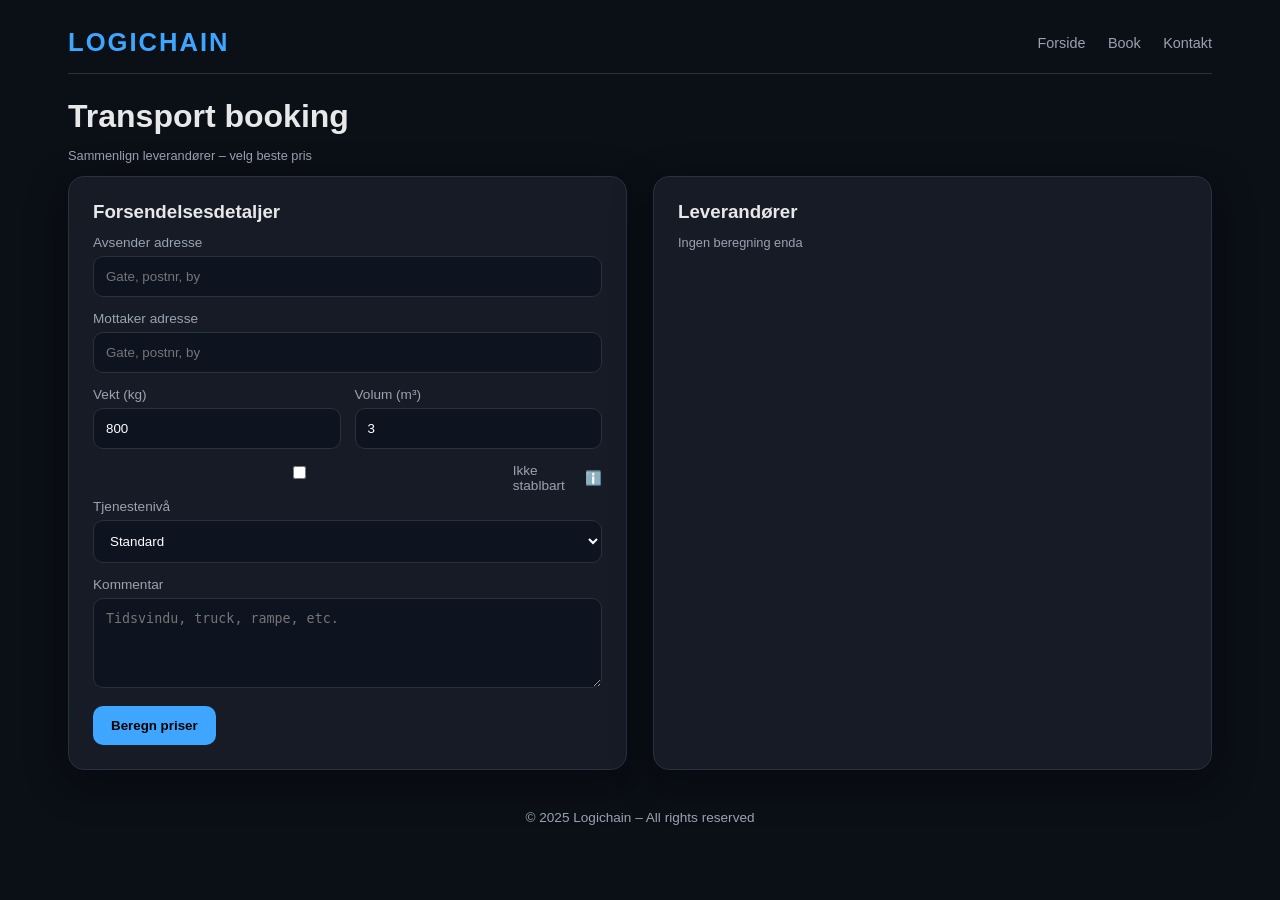
==== commit fc0f55a3: "Update booking.html" ====
--- a/booking.html
+++ b/booking.html
@@ -6,70 +6,151 @@
 <title>Booking – Logichain</title>
 
 <link rel="icon" type="image/png" href="assets/favicon.png">
-<link href="https://api.mapbox.com/mapbox-gl-js/v2.14.1/mapbox-gl.css" rel="stylesheet">
 
 <style>
 :root{
-  --bg:#0e1117;
-  --card:#161b22;
-  --accent:#4da3ff;
-  --text:#e6e6e6;
-  --muted:#9aa4b2;
-  --border:#30363d;
-}
+--bg:#0b0f16;
+--card:#161b26;
+--border:#2a3040;
+--text:#e8e8e8;
+--muted:#9aa3b2;
+--accent:#3ea6ff;
+--success:#3ddc97;
+}
+*{box-sizing:border-box}
 body{
-  margin:0;
-  font-family:Inter,Arial,sans-serif;
-  background:var(--bg);
-  color:var(--text);
-}
-.container{max-width:1200px;margin:28px auto;padding:20px}
+margin:0;
+font-family:Inter,Arial,sans-serif;
+background:var(--bg);
+color:var(--text);
+}
+.container{
+max-width:1200px;
+margin:auto;
+padding:28px;
+}
 header{
-  display:flex;justify-content:space-between;align-items:center;
-  border-bottom:1px solid var(--border);padding-bottom:14px;
-}
-.logo{font-size:1.6em;font-weight:700;letter-spacing:2px;color:var(--accent)}
-nav a{margin-left:18px;color:var(--text)}
+display:flex;
+justify-content:space-between;
+align-items:center;
+border-bottom:1px solid var(--border);
+padding-bottom:16px;
+margin-bottom:24px;
+}
+.logo{
+font-size:1.6em;
+font-weight:800;
+letter-spacing:2px;
+color:var(--accent);
+}
+nav a{
+margin-left:18px;
+color:var(--muted);
+text-decoration:none;
+font-size:.9em;
+}
+nav a:hover{color:#fff}
+
 .grid{
-  display:grid;grid-template-columns:1fr 420px;gap:24px;margin-top:24px;
-}
-@media(max-width:900px){.grid{grid-template-columns:1fr}}
+display:grid;
+grid-template-columns:1fr 1fr;
+gap:26px;
+}
 .card{
-  background:var(--card);
-  border:1px solid var(--border);
-  border-radius:14px;
-  padding:24px;
-}
-.map{height:320px;border-radius:10px;border:1px solid var(--border)}
-label{font-size:13px;font-weight:600;display:block;margin-bottom:6px}
+background:var(--card);
+padding:24px;
+border-radius:16px;
+border:1px solid var(--border);
+box-shadow:0 12px 40px rgba(0,0,0,.4);
+}
+h1,h2,h3{margin:0 0 12px}
+label{
+font-size:.85em;
+color:var(--muted);
+display:block;
+margin-bottom:6px;
+}
 input,select,textarea{
-  width:100%;padding:12px;border-radius:8px;
-  border:1px solid var(--border);
-  background:#0b0f14;color:var(--text);margin-bottom:12px;
-}
-.two-col{display:grid;grid-template-columns:1fr 1fr;gap:12px}
+width:100%;
+padding:12px;
+border-radius:10px;
+border:1px solid var(--border);
+background:#0e1320;
+color:#fff;
+margin-bottom:14px;
+}
+textarea{min-height:90px}
 button{
-  padding:12px 20px;border:none;border-radius:8px;
-  background:var(--accent);color:#000;font-weight:700;cursor:pointer;
-}
-button.secondary{background:#222;color:var(--accent)}
-.price{font-size:24px;font-weight:700;color:var(--accent);margin-top:8px}
-.muted{color:var(--muted);font-size:13px}
-
-.nonstack{
-  display:flex;align-items:center;gap:8px;margin-bottom:14px;position:relative;
-}
-.info-btn{
-  width:20px;height:20px;border-radius:50%;
-  background:var(--accent);border:none;font-weight:700;cursor:pointer;
-}
-.info-box{
-  display:none;position:absolute;top:28px;left:0;
-  background:#0b0f14;border:1px solid var(--border);
-  padding:12px;border-radius:8px;width:260px;font-size:13px;
-  z-index:5;
-}
-footer{text-align:center;margin-top:40px;color:var(--muted);font-size:0.9em}
+padding:12px 18px;
+border:none;
+border-radius:10px;
+background:var(--accent);
+font-weight:700;
+cursor:pointer;
+}
+button.secondary{
+background:#22283a;
+color:var(--accent);
+}
+button:hover{opacity:.9}
+
+.row{display:grid;grid-template-columns:1fr 1fr;gap:14px}
+
+.tooltip{
+position:relative;
+display:inline-block;
+cursor:help;
+}
+.tooltip span{
+visibility:hidden;
+position:absolute;
+bottom:140%;
+left:50%;
+transform:translateX(-50%);
+background:#111;
+color:#fff;
+padding:10px;
+border-radius:8px;
+font-size:.8em;
+width:220px;
+text-align:center;
+border:1px solid var(--border);
+}
+.tooltip:hover span{visibility:visible}
+
+.carrier{
+display:flex;
+justify-content:space-between;
+align-items:center;
+background:#0f1422;
+padding:16px;
+border-radius:12px;
+margin-top:12px;
+border:1px solid var(--border);
+}
+.carrier.best{
+border:2px solid var(--success);
+}
+.price{
+font-size:1.1em;
+font-weight:800;
+}
+.small{font-size:.8em;color:var(--muted)}
+
+.selected{
+margin-top:18px;
+padding:16px;
+border-radius:12px;
+background:#0f1c2b;
+border:1px solid var(--accent);
+}
+
+footer{
+margin-top:40px;
+text-align:center;
+font-size:.85em;
+color:var(--muted);
+}
 </style>
 </head>
 
@@ -77,144 +158,128 @@
 <div class="container">
 
 <header>
-  <div class="logo">LOGICHAIN</div>
-  <nav><a href="index.html">Forside</a></nav>
+<div class="logo">LOGICHAIN</div>
+<nav>
+<a href="#">Forside</a>
+<a href="#">Book</a>
+<a href="#">Kontakt</a>
+</nav>
 </header>
 
-<main class="grid">
-
-<!-- VENSTRE -->
+<h1>Transport booking</h1>
+<p class="small">Sammenlign leverandører – velg beste pris</p>
+
+<div class="grid">
+
+<!-- INPUT -->
+<div class="card">
+<h3>Forsendelsesdetaljer</h3>
+
+<label>Avsender adresse</label>
+<input placeholder="Gate, postnr, by">
+
+<label>Mottaker adresse</label>
+<input placeholder="Gate, postnr, by">
+
+<div class="row">
 <div>
-  <div class="card" style="margin-bottom:20px">
-    <h3>Rute</h3>
-    <div id="map" class="map"></div>
-  </div>
-
-  <div class="card">
-    <h3>Oppsummering</h3>
-    <div>Distanse: <span id="distanceText">—</span></div>
-    <div>ETA: <span id="etaText">—</span></div>
-    <div class="price" id="priceText">—</div>
-    <div class="muted" id="priceNote">—</div>
-  </div>
-</div>
-
-<!-- HØYRE -->
-<form class="card" onsubmit="event.preventDefault();submitBooking();">
-  <h3>Forsendelse</h3>
-
-  <label>Avsender adresse</label>
-  <input id="from" placeholder="Gate, postnr, sted">
-
-  <label>Mottaker adresse</label>
-  <input id="to" placeholder="Gate, postnr, sted">
-
-  <div class="two-col">
-    <div>
-      <label>Vekt (kg)</label>
-      <input id="weight" type="number" value="10">
-    </div>
-    <div>
-      <label>Volum (m³)</label>
-      <input id="volume" type="number" step="0.01" value="0.5">
-    </div>
-  </div>
-
-  <div class="nonstack">
-    <input type="checkbox" id="nonstack">
-    <span>Non-stackable</span>
-    <button type="button" class="info-btn" onclick="toggleInfo()">i</button>
-    <div id="infoBox" class="info-box">
-      Godset kan ikke stables med annet gods og krever ekstra plass.
-    </div>
-  </div>
-
-  <label>Service</label>
-  <select id="service">
-    <option value="economy">Economy</option>
-    <option value="standard" selected>Standard</option>
-    <option value="express">Express</option>
-  </select>
-
-  <label>Leverandør</label>
-  <select id="carrier">
-    <option value="bring">Bring</option>
-    <option value="posten">Posten</option>
-    <option value="dhl">DHL</option>
-    <option value="dsv">DSV</option>
-  </select>
-
-  <button type="button" onclick="calculate()">Beregn rute & pris</button>
-  <button type="submit" class="secondary">Send booking</button>
-</form>
-
-</main>
-
-<footer>© 2025 Logichain AS</footer>
-</div>
-
-<script src="https://api.mapbox.com/mapbox-gl-js/v2.14.1/mapbox-gl.js"></script>
+<label>Vekt (kg)</label>
+<input id="weight" type="number" value="800">
+</div>
+<div>
+<label>Volum (m³)</label>
+<input id="volume" type="number" value="3">
+</div>
+</div>
+
+<label style="display:flex;align-items:center;gap:8px">
+<input type="checkbox" id="nonstack">
+Ikke stablbart
+<div class="tooltip">ℹ️
+<span>Godset kan ikke stables. Dette øker pris og begrenser leverandørvalg.</span>
+</div>
+</label>
+
+<label>Tjenestenivå</label>
+<select id="service">
+<option value="economy">Economy</option>
+<option value="standard" selected>Standard</option>
+<option value="express">Express</option>
+</select>
+
+<label>Kommentar</label>
+<textarea placeholder="Tidsvindu, truck, rampe, etc."></textarea>
+
+<button onclick="calculate()">Beregn priser</button>
+</div>
+
+<!-- RESULT -->
+<div class="card">
+<h3>Leverandører</h3>
+<div id="results" class="small">Ingen beregning enda</div>
+<div id="selected"></div>
+</div>
+
+</div>
+
+<footer>© 2025 Logichain – All rights reserved</footer>
+
+</div>
+
 <script>
-mapboxgl.accessToken = 'DIN_MAPBOX_TOKEN_HER';
-
-const map = new mapboxgl.Map({
-  container:'map',
-  style:'mapbox://styles/mapbox/dark-v11',
-  center:[10.7522,59.9139],
-  zoom:5
+function calculate(){
+const weight = +document.getElementById("weight").value;
+const volume = +document.getElementById("volume").value;
+const nonstack = document.getElementById("nonstack").checked;
+const service = document.getElementById("service").value;
+
+const distance = 520;
+
+let carriers = [
+{name:"Bring",rate:3.1},
+{name:"Posten",rate:3.5},
+{name:"DHL",rate:4.2},
+{name:"DSV",rate:4.9}
+];
+
+let prices = carriers.map(c=>{
+let p = distance*c.rate;
+p += weight*1.2;
+p += volume*380;
+if(nonstack) p+=1200;
+if(service==="express") p*=1.25;
+if(service==="economy") p*=0.9;
+return {name:c.name,price:Math.round(p)};
 });
 
-function toggleInfo(){
-  const b=document.getElementById('infoBox');
-  b.style.display=b.style.display==='block'?'none':'block';
-}
-
-async function geocode(addr){
-  const url=`https://api.mapbox.com/geocoding/v5/mapbox.places/${encodeURIComponent(addr)}.json?country=no&access_token=${mapboxgl.accessToken}`;
-  const res=await fetch(url);
-  const data=await res.json();
-  return data.features[0].center;
-}
-
-async function calculate(){
-  const from=await geocode(document.getElementById('from').value);
-  const to=await geocode(document.getElementById('to').value);
-
-  const routeUrl=`https://api.mapbox.com/directions/v5/mapbox/driving/${from[0]},${from[1]};${to[0]},${to[1]}?geometries=geojson&access_token=${mapboxgl.accessToken}`;
-  const res=await fetch(routeUrl);
-  const data=await res.json();
-  const route=data.routes[0];
-
-  const km=route.distance/1000;
-  document.getElementById('distanceText').innerText=km.toFixed(1)+' km';
-
-  const service=document.getElementById('service').value;
-  const eta=Math.round(km/(service==='express'?80:60));
-  document.getElementById('etaText').innerText=eta+' timer';
-
-  let price=km*3.8;
-  price+=document.getElementById('weight').value*1.2;
-  price+=document.getElementById('volume').value*400;
-  if(document.getElementById('nonstack').checked) price*=1.15;
-  if(service==='express') price*=1.25;
-  if(service==='economy') price*=0.9;
-
-  document.getElementById('priceText').innerText=Math.round(price)+' kr';
-  document.getElementById('priceNote').innerText='Estimert pris eks. mva';
-
-  if(map.getSource('route')){
-    map.removeLayer('route');map.removeSource('route');
-  }
-  map.addSource('route',{type:'geojson',data:{type:'Feature',geometry:route.geometry}});
-  map.addLayer({
-    id:'route',type:'line',source:'route',
-    paint:{'line-color':'#4da3ff','line-width':4}
-  });
-}
-
-function submitBooking(){
-  alert('Booking sendt (frontend-demo). Klar for backend.');
+prices.sort((a,b)=>a.price-b.price);
+
+document.getElementById("results").innerHTML =
+prices.map((p,i)=>`
+<div class="carrier ${i===0?'best':''}">
+<div>
+<strong>${p.name}</strong><br>
+<span class="small">${i===0?'Beste pris':''}</span>
+</div>
+<div style="text-align:right">
+<div class="price">${p.price} kr</div>
+<button onclick="selectCarrier('${p.name}',${p.price})">Velg</button>
+</div>
+</div>
+`).join("");
+}
+
+function selectCarrier(name,price){
+document.getElementById("selected").innerHTML=`
+<div class="selected">
+<strong>Valgt leverandør</strong><br><br>
+${name}<br>
+Pris: <strong>${price} kr</strong><br><br>
+<button class="secondary">Send booking</button>
+</div>
+`;
 }
 </script>
+
 </body>
 </html>
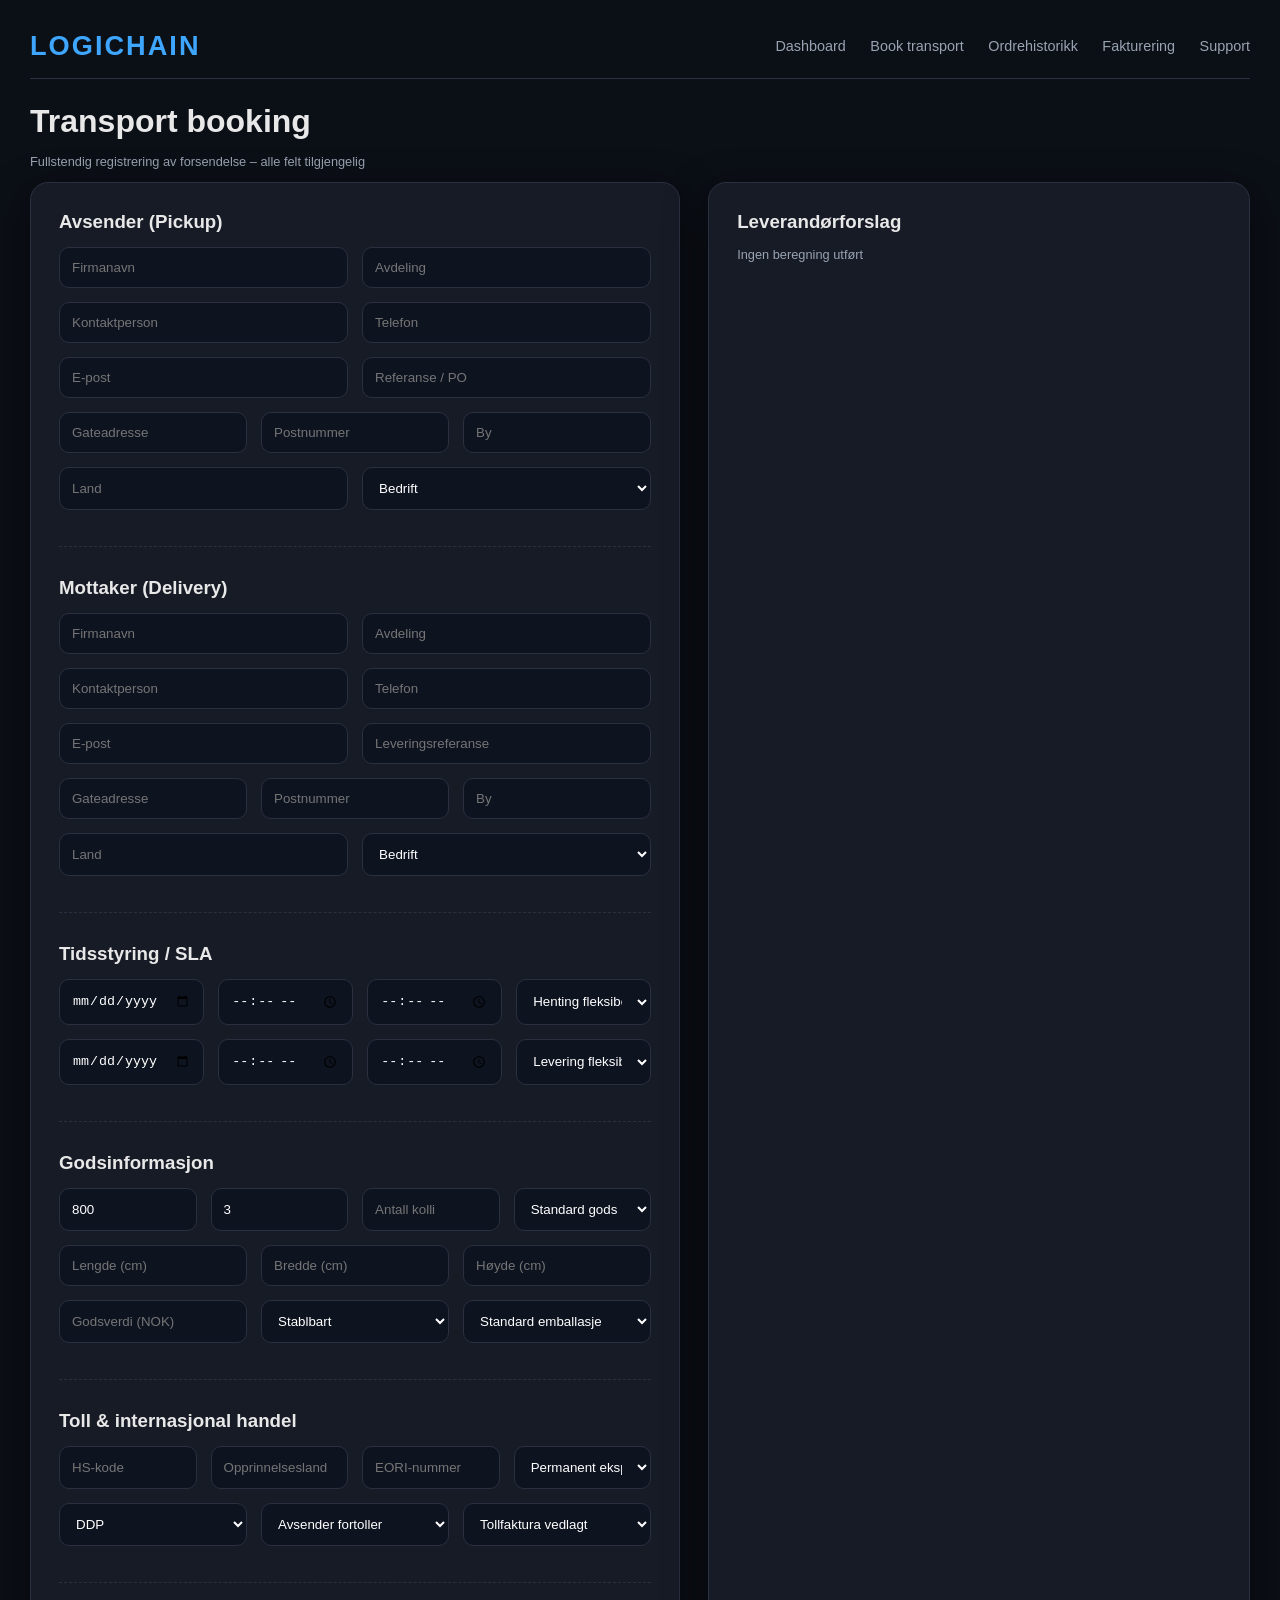
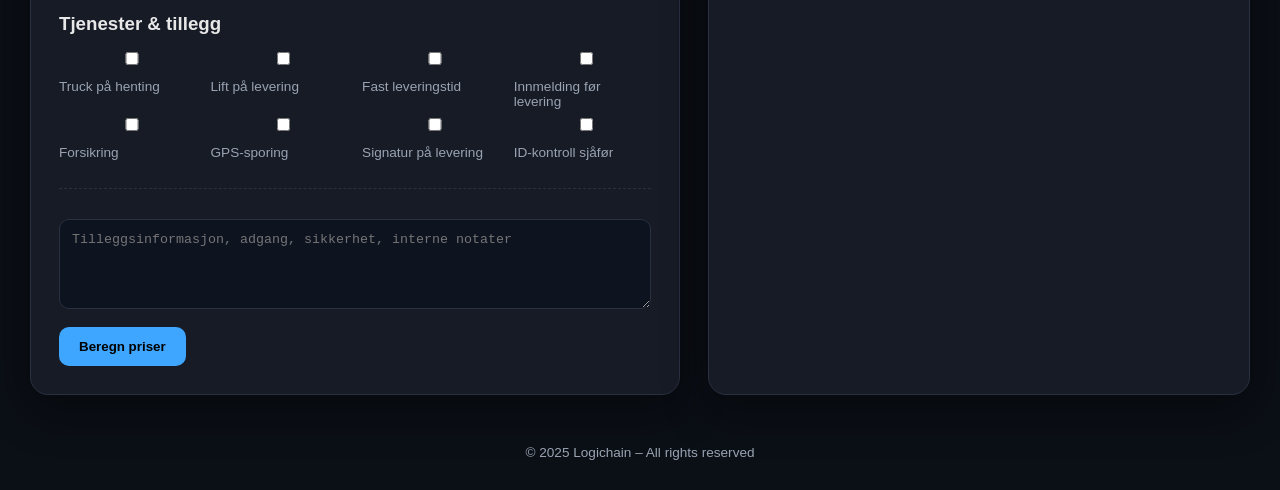
==== commit 6048dec2: "Update booking.html" ====
--- a/booking.html
+++ b/booking.html
@@ -3,9 +3,7 @@
 <head>
 <meta charset="UTF-8">
 <meta name="viewport" content="width=device-width, initial-scale=1.0">
-<title>Booking – Logichain</title>
-
-<link rel="icon" type="image/png" href="assets/favicon.png">
+<title>Transport Booking – Logichain</title>
 
 <style>
 :root{
@@ -16,6 +14,7 @@
 --muted:#9aa3b2;
 --accent:#3ea6ff;
 --success:#3ddc97;
+--danger:#ff5c5c;
 }
 *{box-sizing:border-box}
 body{
@@ -25,9 +24,9 @@
 color:var(--text);
 }
 .container{
-max-width:1200px;
+max-width:1500px;
 margin:auto;
-padding:28px;
+padding:30px;
 }
 header{
 display:flex;
@@ -38,13 +37,13 @@
 margin-bottom:24px;
 }
 .logo{
-font-size:1.6em;
-font-weight:800;
+font-size:1.7em;
+font-weight:900;
 letter-spacing:2px;
 color:var(--accent);
 }
 nav a{
-margin-left:18px;
+margin-left:20px;
 color:var(--muted);
 text-decoration:none;
 font-size:.9em;
@@ -53,17 +52,22 @@
 
 .grid{
 display:grid;
-grid-template-columns:1fr 1fr;
-gap:26px;
+grid-template-columns:1.2fr 1fr;
+gap:28px;
 }
 .card{
 background:var(--card);
-padding:24px;
-border-radius:16px;
+padding:28px;
+border-radius:18px;
 border:1px solid var(--border);
-box-shadow:0 12px 40px rgba(0,0,0,.4);
-}
-h1,h2,h3{margin:0 0 12px}
+box-shadow:0 14px 45px rgba(0,0,0,.45);
+}
+.section{
+margin-bottom:30px;
+padding-bottom:22px;
+border-bottom:1px dashed var(--border);
+}
+h1,h2,h3,h4{margin:0 0 14px}
 label{
 font-size:.85em;
 color:var(--muted);
@@ -80,8 +84,13 @@
 margin-bottom:14px;
 }
 textarea{min-height:90px}
+
+.row-2{display:grid;grid-template-columns:1fr 1fr;gap:14px}
+.row-3{display:grid;grid-template-columns:1fr 1fr 1fr;gap:14px}
+.row-4{display:grid;grid-template-columns:1fr 1fr 1fr 1fr;gap:14px}
+
 button{
-padding:12px 18px;
+padding:12px 20px;
 border:none;
 border-radius:10px;
 background:var(--accent);
@@ -94,59 +103,36 @@
 }
 button:hover{opacity:.9}
 
-.row{display:grid;grid-template-columns:1fr 1fr;gap:14px}
-
-.tooltip{
-position:relative;
-display:inline-block;
-cursor:help;
-}
-.tooltip span{
-visibility:hidden;
-position:absolute;
-bottom:140%;
-left:50%;
-transform:translateX(-50%);
-background:#111;
-color:#fff;
-padding:10px;
-border-radius:8px;
-font-size:.8em;
-width:220px;
-text-align:center;
-border:1px solid var(--border);
-}
-.tooltip:hover span{visibility:visible}
-
 .carrier{
-display:flex;
-justify-content:space-between;
+display:grid;
+grid-template-columns:2fr 1fr 1fr 1fr 1fr auto;
+gap:14px;
 align-items:center;
 background:#0f1422;
 padding:16px;
-border-radius:12px;
-margin-top:12px;
+border-radius:14px;
+margin-top:14px;
 border:1px solid var(--border);
 }
 .carrier.best{
 border:2px solid var(--success);
 }
 .price{
-font-size:1.1em;
+font-size:1.25em;
 font-weight:800;
 }
 .small{font-size:.8em;color:var(--muted)}
 
 .selected{
-margin-top:18px;
-padding:16px;
-border-radius:12px;
+margin-top:22px;
+padding:20px;
+border-radius:14px;
 background:#0f1c2b;
 border:1px solid var(--accent);
 }
 
 footer{
-margin-top:40px;
+margin-top:50px;
 text-align:center;
 font-size:.85em;
 color:var(--muted);
@@ -160,63 +146,196 @@
 <header>
 <div class="logo">LOGICHAIN</div>
 <nav>
-<a href="#">Forside</a>
-<a href="#">Book</a>
-<a href="#">Kontakt</a>
+<a href="#">Dashboard</a>
+<a href="#">Book transport</a>
+<a href="#">Ordrehistorikk</a>
+<a href="#">Fakturering</a>
+<a href="#">Support</a>
 </nav>
 </header>
 
 <h1>Transport booking</h1>
-<p class="small">Sammenlign leverandører – velg beste pris</p>
+<p class="small">Fullstendig registrering av forsendelse – alle felt tilgjengelig</p>
 
 <div class="grid">
 
-<!-- INPUT -->
+<!-- VENSTRE: INPUT -->
 <div class="card">
-<h3>Forsendelsesdetaljer</h3>
-
-<label>Avsender adresse</label>
-<input placeholder="Gate, postnr, by">
-
-<label>Mottaker adresse</label>
-<input placeholder="Gate, postnr, by">
-
-<div class="row">
-<div>
-<label>Vekt (kg)</label>
-<input id="weight" type="number" value="800">
-</div>
-<div>
-<label>Volum (m³)</label>
-<input id="volume" type="number" value="3">
-</div>
-</div>
-
-<label style="display:flex;align-items:center;gap:8px">
-<input type="checkbox" id="nonstack">
-Ikke stablbart
-<div class="tooltip">ℹ️
-<span>Godset kan ikke stables. Dette øker pris og begrenser leverandørvalg.</span>
-</div>
-</label>
-
-<label>Tjenestenivå</label>
-<select id="service">
-<option value="economy">Economy</option>
-<option value="standard" selected>Standard</option>
-<option value="express">Express</option>
-</select>
-
-<label>Kommentar</label>
-<textarea placeholder="Tidsvindu, truck, rampe, etc."></textarea>
+
+<!-- AVSENDER -->
+<div class="section">
+<h3>Avsender (Pickup)</h3>
+<div class="row-2">
+<input placeholder="Firmanavn">
+<input placeholder="Avdeling">
+</div>
+<div class="row-2">
+<input placeholder="Kontaktperson">
+<input placeholder="Telefon">
+</div>
+<div class="row-2">
+<input placeholder="E-post">
+<input placeholder="Referanse / PO">
+</div>
+<div class="row-3">
+<input placeholder="Gateadresse">
+<input placeholder="Postnummer">
+<input placeholder="By">
+</div>
+<div class="row-2">
+<input placeholder="Land">
+<select>
+<option>Bedrift</option>
+<option>Lager</option>
+<option>Privat</option>
+</select>
+</div>
+</div>
+
+<!-- MOTTAKER -->
+<div class="section">
+<h3>Mottaker (Delivery)</h3>
+<div class="row-2">
+<input placeholder="Firmanavn">
+<input placeholder="Avdeling">
+</div>
+<div class="row-2">
+<input placeholder="Kontaktperson">
+<input placeholder="Telefon">
+</div>
+<div class="row-2">
+<input placeholder="E-post">
+<input placeholder="Leveringsreferanse">
+</div>
+<div class="row-3">
+<input placeholder="Gateadresse">
+<input placeholder="Postnummer">
+<input placeholder="By">
+</div>
+<div class="row-2">
+<input placeholder="Land">
+<select>
+<option>Bedrift</option>
+<option>Lager</option>
+<option>Privat</option>
+</select>
+</div>
+</div>
+
+<!-- TID / SLA -->
+<div class="section">
+<h3>Tidsstyring / SLA</h3>
+<div class="row-4">
+<input type="date">
+<input type="time" placeholder="Fra">
+<input type="time" placeholder="Til">
+<select>
+<option>Henting fleksibel</option>
+<option>Fast tidspunkt</option>
+</select>
+</div>
+<div class="row-4">
+<input type="date">
+<input type="time" placeholder="Fra">
+<input type="time" placeholder="Til">
+<select>
+<option>Levering fleksibel</option>
+<option>Før kl. 08</option>
+<option>Før kl. 12</option>
+</select>
+</div>
+</div>
+
+<!-- GODS -->
+<div class="section">
+<h3>Godsinformasjon</h3>
+<div class="row-4">
+<input id="weight" type="number" value="800" placeholder="Total vekt (kg)">
+<input id="volume" type="number" value="3" placeholder="Volum (m³)">
+<input placeholder="Antall kolli">
+<select>
+<option>Standard gods</option>
+<option>ADR / Farlig gods</option>
+<option>Temperaturkontrollert</option>
+</select>
+</div>
+<div class="row-3">
+<input placeholder="Lengde (cm)">
+<input placeholder="Bredde (cm)">
+<input placeholder="Høyde (cm)">
+</div>
+<div class="row-3">
+<input placeholder="Godsverdi (NOK)">
+<select>
+<option>Stablbart</option>
+<option>Ikke stablbart</option>
+</select>
+<select>
+<option>Standard emballasje</option>
+<option>Pall</option>
+<option>Kasse</option>
+</select>
+</div>
+</div>
+
+<!-- TOLL -->
+<div class="section">
+<h3>Toll & internasjonal handel</h3>
+<div class="row-4">
+<input placeholder="HS-kode">
+<input placeholder="Opprinnelsesland">
+<input placeholder="EORI-nummer">
+<select>
+<option>Permanent eksport</option>
+<option>Midlertidig eksport</option>
+</select>
+</div>
+<div class="row-3">
+<select>
+<option>DDP</option>
+<option>DAP</option>
+<option>EXW</option>
+<option>CIF</option>
+</select>
+<select>
+<option>Avsender fortoller</option>
+<option>Mottaker fortoller</option>
+<option>Transportør fortoller</option>
+</select>
+<select>
+<option>Tollfaktura vedlagt</option>
+<option>Tollfaktura mangler</option>
+</select>
+</div>
+</div>
+
+<!-- TJENESTER -->
+<div class="section">
+<h3>Tjenester & tillegg</h3>
+<div class="row-4">
+<label><input type="checkbox"> Truck på henting</label>
+<label><input type="checkbox"> Lift på levering</label>
+<label><input type="checkbox"> Fast leveringstid</label>
+<label><input type="checkbox"> Innmelding før levering</label>
+</div>
+<div class="row-4">
+<label><input type="checkbox"> Forsikring</label>
+<label><input type="checkbox"> GPS-sporing</label>
+<label><input type="checkbox"> Signatur på levering</label>
+<label><input type="checkbox"> ID-kontroll sjåfør</label>
+</div>
+</div>
+
+<textarea placeholder="Tilleggsinformasjon, adgang, sikkerhet, interne notater"></textarea>
 
 <button onclick="calculate()">Beregn priser</button>
-</div>
-
-<!-- RESULT -->
+
+</div>
+
+<!-- HØYRE: RESULTAT -->
 <div class="card">
-<h3>Leverandører</h3>
-<div id="results" class="small">Ingen beregning enda</div>
+<h3>Leverandørforslag</h3>
+<div id="results" class="small">Ingen beregning utført</div>
 <div id="selected"></div>
 </div>
 
@@ -230,26 +349,19 @@
 function calculate(){
 const weight = +document.getElementById("weight").value;
 const volume = +document.getElementById("volume").value;
-const nonstack = document.getElementById("nonstack").checked;
-const service = document.getElementById("service").value;
-
 const distance = 520;
 
 let carriers = [
-{name:"Bring",rate:3.1},
-{name:"Posten",rate:3.5},
-{name:"DHL",rate:4.2},
-{name:"DSV",rate:4.9}
+{name:"Posten",rate:3.2,eta:"2 dager",co2:"Lav",rating:"4.7"},
+{name:"Bring",rate:3.4,eta:"2–3 dager",co2:"Lav",rating:"4.6"},
+{name:"DHL",rate:4.3,eta:"1–2 dager",co2:"Medium",rating:"4.8"},
+{name:"DSV",rate:5.0,eta:"2 dager",co2:"Medium",rating:"4.5"},
+{name:"Kuehne+Nagel",rate:5.6,eta:"1 dag",co2:"Høy",rating:"4.9"}
 ];
 
 let prices = carriers.map(c=>{
-let p = distance*c.rate;
-p += weight*1.2;
-p += volume*380;
-if(nonstack) p+=1200;
-if(service==="express") p*=1.25;
-if(service==="economy") p*=0.9;
-return {name:c.name,price:Math.round(p)};
+let p = distance*c.rate + weight*1.2 + volume*380;
+return {...c,price:Math.round(p)};
 });
 
 prices.sort((a,b)=>a.price-b.price);
@@ -257,14 +369,11 @@
 document.getElementById("results").innerHTML =
 prices.map((p,i)=>`
 <div class="carrier ${i===0?'best':''}">
-<div>
-<strong>${p.name}</strong><br>
-<span class="small">${i===0?'Beste pris':''}</span>
-</div>
-<div style="text-align:right">
+<div><strong>${p.name}</strong><br><span class="small">ETA ${p.eta}</span></div>
+<div class="small">CO₂ ${p.co2}</div>
+<div class="small">Rating ${p.rating}</div>
 <div class="price">${p.price} kr</div>
 <button onclick="selectCarrier('${p.name}',${p.price})">Velg</button>
-</div>
 </div>
 `).join("");
 }
@@ -272,7 +381,7 @@
 function selectCarrier(name,price){
 document.getElementById("selected").innerHTML=`
 <div class="selected">
-<strong>Valgt leverandør</strong><br><br>
+<h4>Valgt leverandør</h4>
 ${name}<br>
 Pris: <strong>${price} kr</strong><br><br>
 <button class="secondary">Send booking</button>
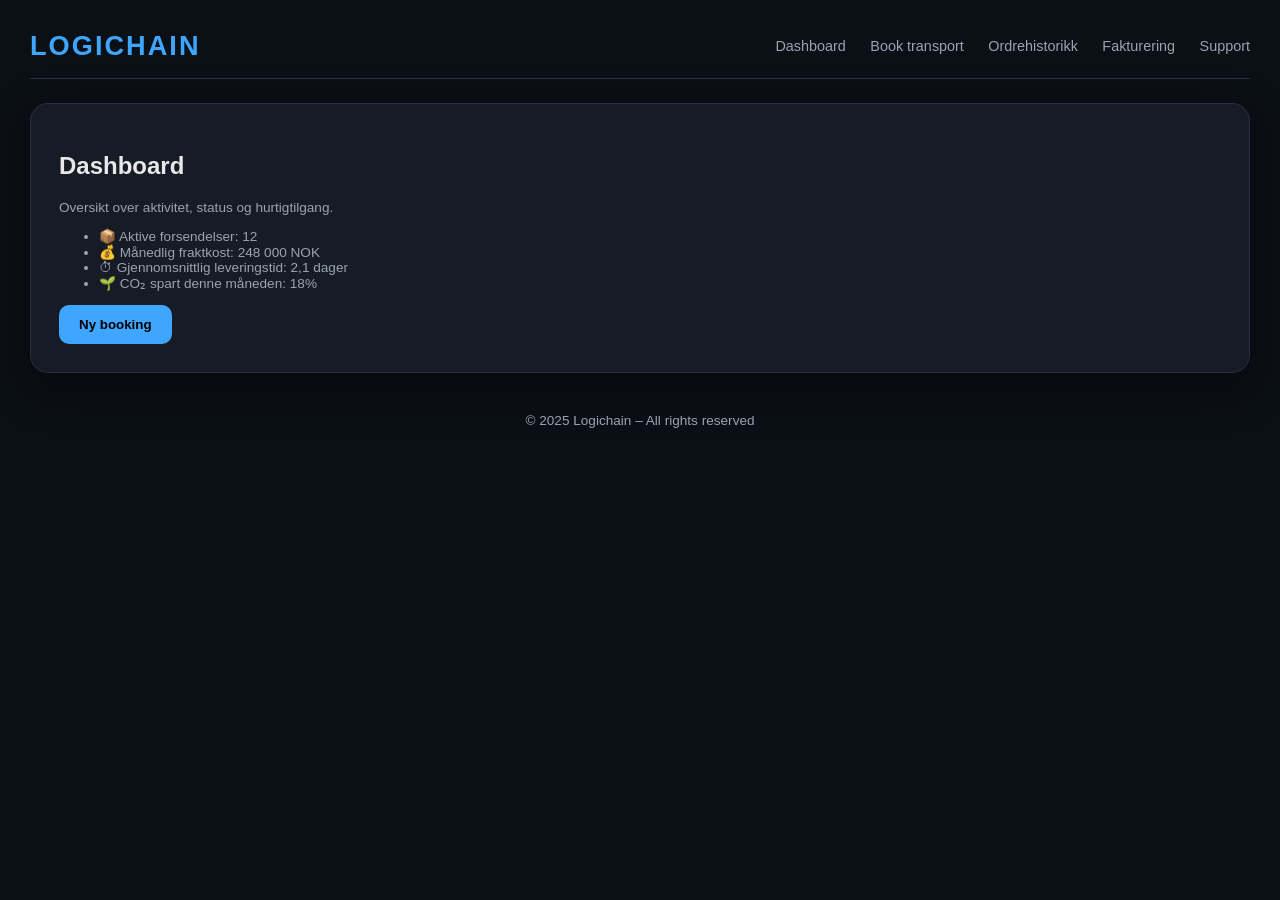
==== commit 5c0fcaa6: "Update booking.html" ====
--- a/booking.html
+++ b/booking.html
@@ -3,7 +3,7 @@
 <head>
 <meta charset="UTF-8">
 <meta name="viewport" content="width=device-width, initial-scale=1.0">
-<title>Transport Booking – Logichain</title>
+<title>Logichain – Transport Booking</title>
 
 <style>
 :root{
@@ -14,7 +14,6 @@
 --muted:#9aa3b2;
 --accent:#3ea6ff;
 --success:#3ddc97;
---danger:#ff5c5c;
 }
 *{box-sizing:border-box}
 body{
@@ -41,53 +40,35 @@
 font-weight:900;
 letter-spacing:2px;
 color:var(--accent);
+cursor:pointer;
 }
 nav a{
 margin-left:20px;
 color:var(--muted);
 text-decoration:none;
 font-size:.9em;
-}
+cursor:pointer;
+}
+nav a.active,
 nav a:hover{color:#fff}
 
-.grid{
-display:grid;
-grid-template-columns:1.2fr 1fr;
-gap:28px;
-}
+.page{display:none}
+.page.active{display:block}
+
 .card{
 background:var(--card);
 padding:28px;
 border-radius:18px;
 border:1px solid var(--border);
 box-shadow:0 14px 45px rgba(0,0,0,.45);
-}
-.section{
-margin-bottom:30px;
-padding-bottom:22px;
-border-bottom:1px dashed var(--border);
-}
-h1,h2,h3,h4{margin:0 0 14px}
-label{
-font-size:.85em;
-color:var(--muted);
-display:block;
-margin-bottom:6px;
-}
-input,select,textarea{
-width:100%;
-padding:12px;
-border-radius:10px;
-border:1px solid var(--border);
-background:#0e1320;
-color:#fff;
-margin-bottom:14px;
-}
-textarea{min-height:90px}
-
-.row-2{display:grid;grid-template-columns:1fr 1fr;gap:14px}
-.row-3{display:grid;grid-template-columns:1fr 1fr 1fr;gap:14px}
-.row-4{display:grid;grid-template-columns:1fr 1fr 1fr 1fr;gap:14px}
+margin-bottom:24px;
+}
+
+.grid{
+display:grid;
+grid-template-columns:1.2fr 1fr;
+gap:28px;
+}
 
 button{
 padding:12px 20px;
@@ -103,36 +84,10 @@
 }
 button:hover{opacity:.9}
 
-.carrier{
-display:grid;
-grid-template-columns:2fr 1fr 1fr 1fr 1fr auto;
-gap:14px;
-align-items:center;
-background:#0f1422;
-padding:16px;
-border-radius:14px;
-margin-top:14px;
-border:1px solid var(--border);
-}
-.carrier.best{
-border:2px solid var(--success);
-}
-.price{
-font-size:1.25em;
-font-weight:800;
-}
-.small{font-size:.8em;color:var(--muted)}
-
-.selected{
-margin-top:22px;
-padding:20px;
-border-radius:14px;
-background:#0f1c2b;
-border:1px solid var(--accent);
-}
+.small{font-size:.85em;color:var(--muted)}
 
 footer{
-margin-top:50px;
+margin-top:40px;
 text-align:center;
 font-size:.85em;
 color:var(--muted);
@@ -144,249 +99,108 @@
 <div class="container">
 
 <header>
-<div class="logo">LOGICHAIN</div>
+<div class="logo" onclick="navigate('dashboard')">LOGICHAIN</div>
 <nav>
-<a href="#">Dashboard</a>
-<a href="#">Book transport</a>
-<a href="#">Ordrehistorikk</a>
-<a href="#">Fakturering</a>
-<a href="#">Support</a>
+<a onclick="navigate('dashboard')" id="nav-dashboard">Dashboard</a>
+<a onclick="navigate('booking')" id="nav-booking">Book transport</a>
+<a onclick="navigate('orders')" id="nav-orders">Ordrehistorikk</a>
+<a onclick="navigate('billing')" id="nav-billing">Fakturering</a>
+<a onclick="navigate('support')" id="nav-support">Support</a>
 </nav>
 </header>
 
+<!-- DASHBOARD -->
+<section id="dashboard" class="page active">
+<div class="card">
+<h1>Dashboard</h1>
+<p class="small">Oversikt over aktivitet, status og hurtigtilgang.</p>
+<ul class="small">
+<li>📦 Aktive forsendelser: 12</li>
+<li>💰 Månedlig fraktkost: 248 000 NOK</li>
+<li>⏱ Gjennomsnittlig leveringstid: 2,1 dager</li>
+<li>🌱 CO₂ spart denne måneden: 18%</li>
+</ul>
+<button onclick="navigate('booking')">Ny booking</button>
+</div>
+</section>
+
+<!-- BOOKING -->
+<section id="booking" class="page">
 <h1>Transport booking</h1>
-<p class="small">Fullstendig registrering av forsendelse – alle felt tilgjengelig</p>
+<p class="small">Fullstendig registrering av forsendelse</p>
 
 <div class="grid">
-
-<!-- VENSTRE: INPUT -->
-<div class="card">
-
-<!-- AVSENDER -->
-<div class="section">
-<h3>Avsender (Pickup)</h3>
-<div class="row-2">
-<input placeholder="Firmanavn">
-<input placeholder="Avdeling">
-</div>
-<div class="row-2">
-<input placeholder="Kontaktperson">
-<input placeholder="Telefon">
-</div>
-<div class="row-2">
-<input placeholder="E-post">
-<input placeholder="Referanse / PO">
-</div>
-<div class="row-3">
-<input placeholder="Gateadresse">
-<input placeholder="Postnummer">
-<input placeholder="By">
-</div>
-<div class="row-2">
-<input placeholder="Land">
-<select>
-<option>Bedrift</option>
-<option>Lager</option>
-<option>Privat</option>
-</select>
-</div>
-</div>
-
-<!-- MOTTAKER -->
-<div class="section">
-<h3>Mottaker (Delivery)</h3>
-<div class="row-2">
-<input placeholder="Firmanavn">
-<input placeholder="Avdeling">
-</div>
-<div class="row-2">
-<input placeholder="Kontaktperson">
-<input placeholder="Telefon">
-</div>
-<div class="row-2">
-<input placeholder="E-post">
-<input placeholder="Leveringsreferanse">
-</div>
-<div class="row-3">
-<input placeholder="Gateadresse">
-<input placeholder="Postnummer">
-<input placeholder="By">
-</div>
-<div class="row-2">
-<input placeholder="Land">
-<select>
-<option>Bedrift</option>
-<option>Lager</option>
-<option>Privat</option>
-</select>
-</div>
-</div>
-
-<!-- TID / SLA -->
-<div class="section">
-<h3>Tidsstyring / SLA</h3>
-<div class="row-4">
-<input type="date">
-<input type="time" placeholder="Fra">
-<input type="time" placeholder="Til">
-<select>
-<option>Henting fleksibel</option>
-<option>Fast tidspunkt</option>
-</select>
-</div>
-<div class="row-4">
-<input type="date">
-<input type="time" placeholder="Fra">
-<input type="time" placeholder="Til">
-<select>
-<option>Levering fleksibel</option>
-<option>Før kl. 08</option>
-<option>Før kl. 12</option>
-</select>
-</div>
-</div>
-
-<!-- GODS -->
-<div class="section">
-<h3>Godsinformasjon</h3>
-<div class="row-4">
-<input id="weight" type="number" value="800" placeholder="Total vekt (kg)">
-<input id="volume" type="number" value="3" placeholder="Volum (m³)">
-<input placeholder="Antall kolli">
-<select>
-<option>Standard gods</option>
-<option>ADR / Farlig gods</option>
-<option>Temperaturkontrollert</option>
-</select>
-</div>
-<div class="row-3">
-<input placeholder="Lengde (cm)">
-<input placeholder="Bredde (cm)">
-<input placeholder="Høyde (cm)">
-</div>
-<div class="row-3">
-<input placeholder="Godsverdi (NOK)">
-<select>
-<option>Stablbart</option>
-<option>Ikke stablbart</option>
-</select>
-<select>
-<option>Standard emballasje</option>
-<option>Pall</option>
-<option>Kasse</option>
-</select>
-</div>
-</div>
-
-<!-- TOLL -->
-<div class="section">
-<h3>Toll & internasjonal handel</h3>
-<div class="row-4">
-<input placeholder="HS-kode">
-<input placeholder="Opprinnelsesland">
-<input placeholder="EORI-nummer">
-<select>
-<option>Permanent eksport</option>
-<option>Midlertidig eksport</option>
-</select>
-</div>
-<div class="row-3">
-<select>
-<option>DDP</option>
-<option>DAP</option>
-<option>EXW</option>
-<option>CIF</option>
-</select>
-<select>
-<option>Avsender fortoller</option>
-<option>Mottaker fortoller</option>
-<option>Transportør fortoller</option>
-</select>
-<select>
-<option>Tollfaktura vedlagt</option>
-<option>Tollfaktura mangler</option>
-</select>
-</div>
-</div>
-
-<!-- TJENESTER -->
-<div class="section">
-<h3>Tjenester & tillegg</h3>
-<div class="row-4">
-<label><input type="checkbox"> Truck på henting</label>
-<label><input type="checkbox"> Lift på levering</label>
-<label><input type="checkbox"> Fast leveringstid</label>
-<label><input type="checkbox"> Innmelding før levering</label>
-</div>
-<div class="row-4">
-<label><input type="checkbox"> Forsikring</label>
-<label><input type="checkbox"> GPS-sporing</label>
-<label><input type="checkbox"> Signatur på levering</label>
-<label><input type="checkbox"> ID-kontroll sjåfør</label>
-</div>
-</div>
-
-<textarea placeholder="Tilleggsinformasjon, adgang, sikkerhet, interne notater"></textarea>
-
-<button onclick="calculate()">Beregn priser</button>
-
-</div>
-
-<!-- HØYRE: RESULTAT -->
-<div class="card">
-<h3>Leverandørforslag</h3>
-<div id="results" class="small">Ingen beregning utført</div>
-<div id="selected"></div>
-</div>
-
-</div>
+<div class="card">
+<h3>Booking (forkortet her)</h3>
+<p class="small">
+Dette er stedet du allerede har hele booking-skjemaet ditt.  
+Du kan lime det rett inn her uten endringer.
+</p>
+<button onclick="alert('Pris beregnet (demo)')">Beregn priser</button>
+</div>
+
+<div class="card">
+<h3>Leverandører</h3>
+<p class="small">Prisforslag vises her</p>
+</div>
+</div>
+</section>
+
+<!-- ORDRE -->
+<section id="orders" class="page">
+<div class="card">
+<h1>Ordrehistorikk</h1>
+<table class="small" width="100%">
+<tr><th align="left">Ordre</th><th>Status</th><th>Pris</th></tr>
+<tr><td>#LC-10021</td><td>Levert</td><td>8 420 kr</td></tr>
+<tr><td>#LC-10022</td><td>På vei</td><td>12 900 kr</td></tr>
+<tr><td>#LC-10023</td><td>Planlagt</td><td>6 300 kr</td></tr>
+</table>
+</div>
+</section>
+
+<!-- FAKTURA -->
+<section id="billing" class="page">
+<div class="card">
+<h1>Fakturering</h1>
+<p class="small">
+Samlefaktura, PDF, EHF og betalingsstatus.
+</p>
+<ul class="small">
+<li>Utestående saldo: 42 300 kr</li>
+<li>Siste faktura: 01.12.2025</li>
+</ul>
+<button>Last ned PDF</button>
+</div>
+</section>
+
+<!-- SUPPORT -->
+<section id="support" class="page">
+<div class="card">
+<h1>Support</h1>
+<p class="small">
+Kontakt oss eller opprett sak.
+</p>
+<ul class="small">
+<li>E-post: support@logichain.no</li>
+<li>Telefon: +47 99 99 99 99</li>
+<li>Saksnummer: LC-SUP-3921</li>
+</ul>
+</div>
+</section>
 
 <footer>© 2025 Logichain – All rights reserved</footer>
 
 </div>
 
 <script>
-function calculate(){
-const weight = +document.getElementById("weight").value;
-const volume = +document.getElementById("volume").value;
-const distance = 520;
-
-let carriers = [
-{name:"Posten",rate:3.2,eta:"2 dager",co2:"Lav",rating:"4.7"},
-{name:"Bring",rate:3.4,eta:"2–3 dager",co2:"Lav",rating:"4.6"},
-{name:"DHL",rate:4.3,eta:"1–2 dager",co2:"Medium",rating:"4.8"},
-{name:"DSV",rate:5.0,eta:"2 dager",co2:"Medium",rating:"4.5"},
-{name:"Kuehne+Nagel",rate:5.6,eta:"1 dag",co2:"Høy",rating:"4.9"}
-];
-
-let prices = carriers.map(c=>{
-let p = distance*c.rate + weight*1.2 + volume*380;
-return {...c,price:Math.round(p)};
-});
-
-prices.sort((a,b)=>a.price-b.price);
-
-document.getElementById("results").innerHTML =
-prices.map((p,i)=>`
-<div class="carrier ${i===0?'best':''}">
-<div><strong>${p.name}</strong><br><span class="small">ETA ${p.eta}</span></div>
-<div class="small">CO₂ ${p.co2}</div>
-<div class="small">Rating ${p.rating}</div>
-<div class="price">${p.price} kr</div>
-<button onclick="selectCarrier('${p.name}',${p.price})">Velg</button>
-</div>
-`).join("");
-}
-
-function selectCarrier(name,price){
-document.getElementById("selected").innerHTML=`
-<div class="selected">
-<h4>Valgt leverandør</h4>
-${name}<br>
-Pris: <strong>${price} kr</strong><br><br>
-<button class="secondary">Send booking</button>
-</div>
-`;
+function navigate(page){
+document.querySelectorAll('.page').forEach(p=>p.classList.remove('active'));
+document.getElementById(page).classList.add('active');
+
+document.querySelectorAll('nav a').forEach(a=>a.classList.remove('active'));
+const nav = document.getElementById('nav-'+page);
+if(nav) nav.classList.add('active');
 }
 </script>
 
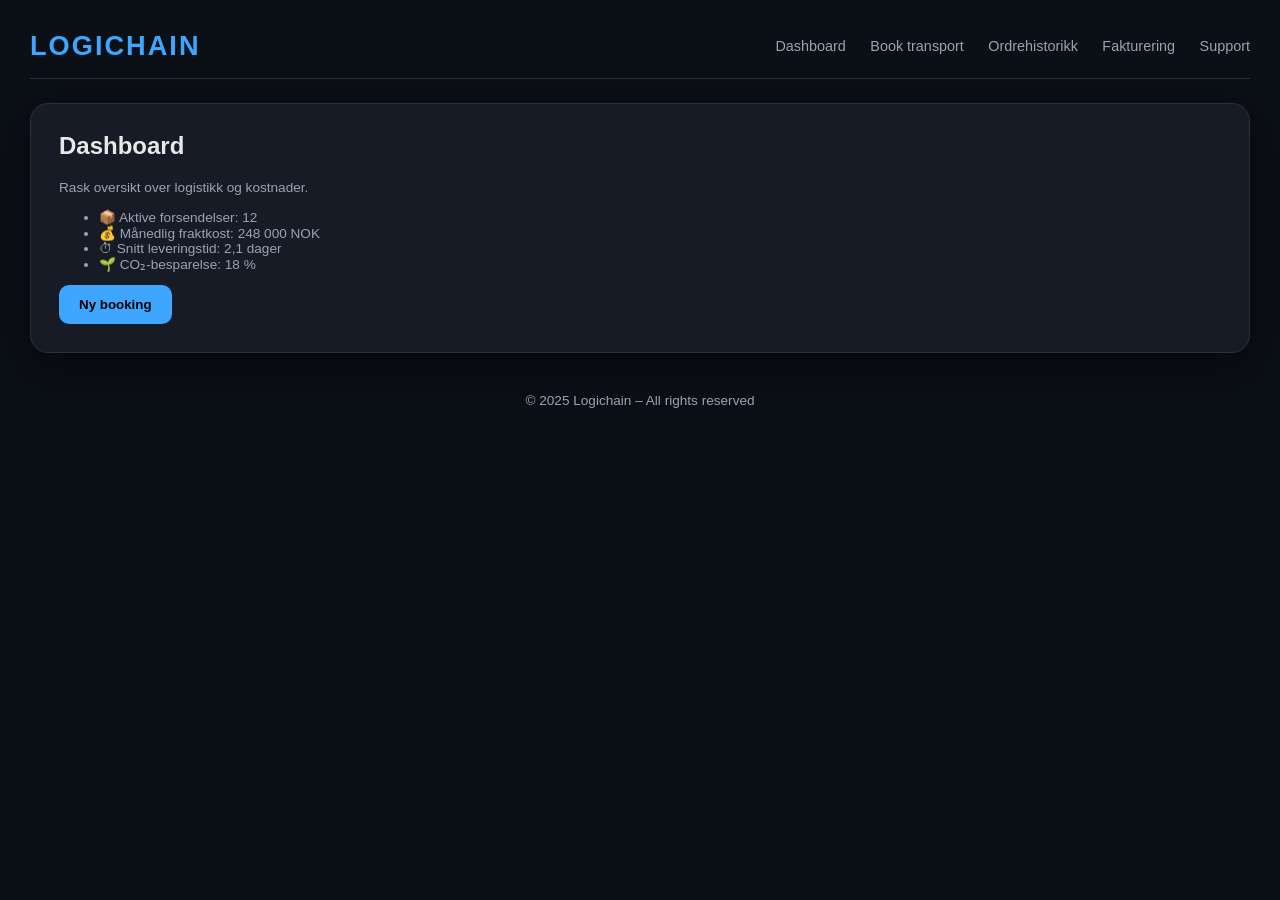
==== commit 2cd603b0: "Update booking.html" ====
--- a/booking.html
+++ b/booking.html
@@ -14,6 +14,7 @@
 --muted:#9aa3b2;
 --accent:#3ea6ff;
 --success:#3ddc97;
+--warning:#ffb347;
 }
 *{box-sizing:border-box}
 body{
@@ -66,9 +67,28 @@
 
 .grid{
 display:grid;
-grid-template-columns:1.2fr 1fr;
+grid-template-columns:1.3fr 1fr;
 gap:28px;
 }
+
+h1,h2,h3{margin-top:0}
+
+label{
+display:block;
+font-size:.85em;
+margin-top:14px;
+margin-bottom:4px;
+color:var(--muted);
+}
+input,select,textarea{
+width:100%;
+padding:12px;
+border-radius:10px;
+border:1px solid var(--border);
+background:#0f1420;
+color:#fff;
+}
+textarea{resize:vertical;min-height:80px}
 
 button{
 padding:12px 20px;
@@ -82,9 +102,27 @@
 background:#22283a;
 color:var(--accent);
 }
+button.success{
+background:var(--success);
+color:#062a1c;
+}
 button:hover{opacity:.9}
 
 .small{font-size:.85em;color:var(--muted)}
+
+.vendor{
+border:1px solid var(--border);
+border-radius:14px;
+padding:18px;
+margin-bottom:16px;
+}
+.vendor.best{border-color:var(--success)}
+.vendor-header{
+display:flex;
+justify-content:space-between;
+align-items:center;
+margin-bottom:8px;
+}
 
 footer{
 margin-top:40px;
@@ -113,12 +151,12 @@
 <section id="dashboard" class="page active">
 <div class="card">
 <h1>Dashboard</h1>
-<p class="small">Oversikt over aktivitet, status og hurtigtilgang.</p>
+<p class="small">Rask oversikt over logistikk og kostnader.</p>
 <ul class="small">
 <li>📦 Aktive forsendelser: 12</li>
 <li>💰 Månedlig fraktkost: 248 000 NOK</li>
-<li>⏱ Gjennomsnittlig leveringstid: 2,1 dager</li>
-<li>🌱 CO₂ spart denne måneden: 18%</li>
+<li>⏱ Snitt leveringstid: 2,1 dager</li>
+<li>🌱 CO₂-besparelse: 18 %</li>
 </ul>
 <button onclick="navigate('booking')">Ny booking</button>
 </div>
@@ -127,21 +165,116 @@
 <!-- BOOKING -->
 <section id="booking" class="page">
 <h1>Transport booking</h1>
-<p class="small">Fullstendig registrering av forsendelse</p>
+<p class="small">Fyll inn detaljer – jo mer nøyaktig, desto bedre pris.</p>
 
 <div class="grid">
-<div class="card">
-<h3>Booking (forkortet her)</h3>
+
+<!-- BOOKING SKJEMA -->
+<div class="card">
+<h2>1. Forsendelsesdetaljer</h2>
+
+<label>Type last</label>
+<select>
+<option>Stykkgods</option>
+<option>Pall</option>
+<option>Parti</option>
+<option>Full bil</option>
+<option>Farlig gods (ADR)</option>
+</select>
+
+<label>Antall kolli</label>
+<input type="number" placeholder="Eks: 4">
+
+<label>Total vekt (kg)</label>
+<input type="number" placeholder="Eks: 820">
+
+<label>Volum (m³)</label>
+<input type="number" placeholder="Eks: 3.4">
+
+<label>Mål per kolli (L × B × H cm)</label>
+<input placeholder="Eks: 120 x 80 x 150">
+
+<label>Beskrivelse av last</label>
+<textarea placeholder="Hva transporteres? (valgfritt men anbefalt)"></textarea>
+
+<hr style="border-color:var(--border);margin:20px 0">
+
+<h2>2. Ruteinformasjon</h2>
+
+<label>Henteadresse</label>
+<input placeholder="Gate, postnummer, sted, land">
+
+<label>Leveringsadresse</label>
+<input placeholder="Gate, postnummer, sted, land">
+
+<label>Ønsket hentetidspunkt</label>
+<input type="date">
+
+<label>Leveringskrav</label>
+<select>
+<option>Standard</option>
+<option>Ekspress</option>
+<option>Tidsbestemt levering</option>
+</select>
+
+<hr style="border-color:var(--border);margin:20px 0">
+
+<h2>3. Tillegg og krav</h2>
+
+<label>
+<input type="checkbox"> Temperaturkontroll
+</label>
+<label>
+<input type="checkbox"> Løftelem
+</label>
+<label>
+<input type="checkbox"> Forsikring
+</label>
+
+<label>Kommentar til sjåfør / leverandør</label>
+<textarea placeholder="Adkomst, åpningstider, kontaktinfo, osv."></textarea>
+
+<button style="margin-top:20px" onclick="calculate()">Beregn priser</button>
+</div>
+
+<!-- LEVERANDØRER -->
+<div class="card">
+<h2>Prisforslag</h2>
+<p class="small">Sortert fra lavest totalpris</p>
+
+<div class="vendor best">
+<div class="vendor-header">
+<strong>Bring Cargo</strong>
+<strong>7 950 kr</strong>
+</div>
 <p class="small">
-Dette er stedet du allerede har hele booking-skjemaet ditt.  
-Du kan lime det rett inn her uten endringer.
+⏱ 2 dager • 🌱 CO₂: Lav • ⭐ Anbefalt
 </p>
-<button onclick="alert('Pris beregnet (demo)')">Beregn priser</button>
-</div>
-
-<div class="card">
-<h3>Leverandører</h3>
-<p class="small">Prisforslag vises her</p>
+<button class="success">Velg leverandør</button>
+</div>
+
+<div class="vendor">
+<div class="vendor-header">
+<strong>DB Schenker</strong>
+<strong>8 420 kr</strong>
+</div>
+<p class="small">
+⏱ 2–3 dager • 🌱 CO₂: Middels
+</p>
+<button class="secondary">Velg leverandør</button>
+</div>
+
+<div class="vendor">
+<div class="vendor-header">
+<strong>DHL Freight</strong>
+<strong>9 180 kr</strong>
+</div>
+<p class="small">
+⏱ 1–2 dager • 🌱 CO₂: Høy
+</p>
+<button class="secondary">Velg leverandør</button>
+</div>
+
 </div>
 </div>
 </section>
@@ -150,11 +283,11 @@
 <section id="orders" class="page">
 <div class="card">
 <h1>Ordrehistorikk</h1>
-<table class="small" width="100%">
-<tr><th align="left">Ordre</th><th>Status</th><th>Pris</th></tr>
-<tr><td>#LC-10021</td><td>Levert</td><td>8 420 kr</td></tr>
-<tr><td>#LC-10022</td><td>På vei</td><td>12 900 kr</td></tr>
-<tr><td>#LC-10023</td><td>Planlagt</td><td>6 300 kr</td></tr>
+<table width="100%" class="small">
+<tr><th align="left">Ordre</th><th>Status</th><th>Leverandør</th><th>Pris</th></tr>
+<tr><td>#LC-10021</td><td>Levert</td><td>Bring</td><td>8 420 kr</td></tr>
+<tr><td>#LC-10022</td><td>På vei</td><td>Schenker</td><td>12 900 kr</td></tr>
+<tr><td>#LC-10023</td><td>Planlagt</td><td>DHL</td><td>6 300 kr</td></tr>
 </table>
 </div>
 </section>
@@ -163,12 +296,10 @@
 <section id="billing" class="page">
 <div class="card">
 <h1>Fakturering</h1>
-<p class="small">
-Samlefaktura, PDF, EHF og betalingsstatus.
-</p>
 <ul class="small">
 <li>Utestående saldo: 42 300 kr</li>
 <li>Siste faktura: 01.12.2025</li>
+<li>Betalingsmetode: EHF / PDF</li>
 </ul>
 <button>Last ned PDF</button>
 </div>
@@ -178,9 +309,6 @@
 <section id="support" class="page">
 <div class="card">
 <h1>Support</h1>
-<p class="small">
-Kontakt oss eller opprett sak.
-</p>
 <ul class="small">
 <li>E-post: support@logichain.no</li>
 <li>Telefon: +47 99 99 99 99</li>
@@ -202,6 +330,10 @@
 const nav = document.getElementById('nav-'+page);
 if(nav) nav.classList.add('active');
 }
+
+function calculate(){
+alert("Prisene er beregnet basert på innsendte detaljer (demo).");
+}
 </script>
 
 </body>
